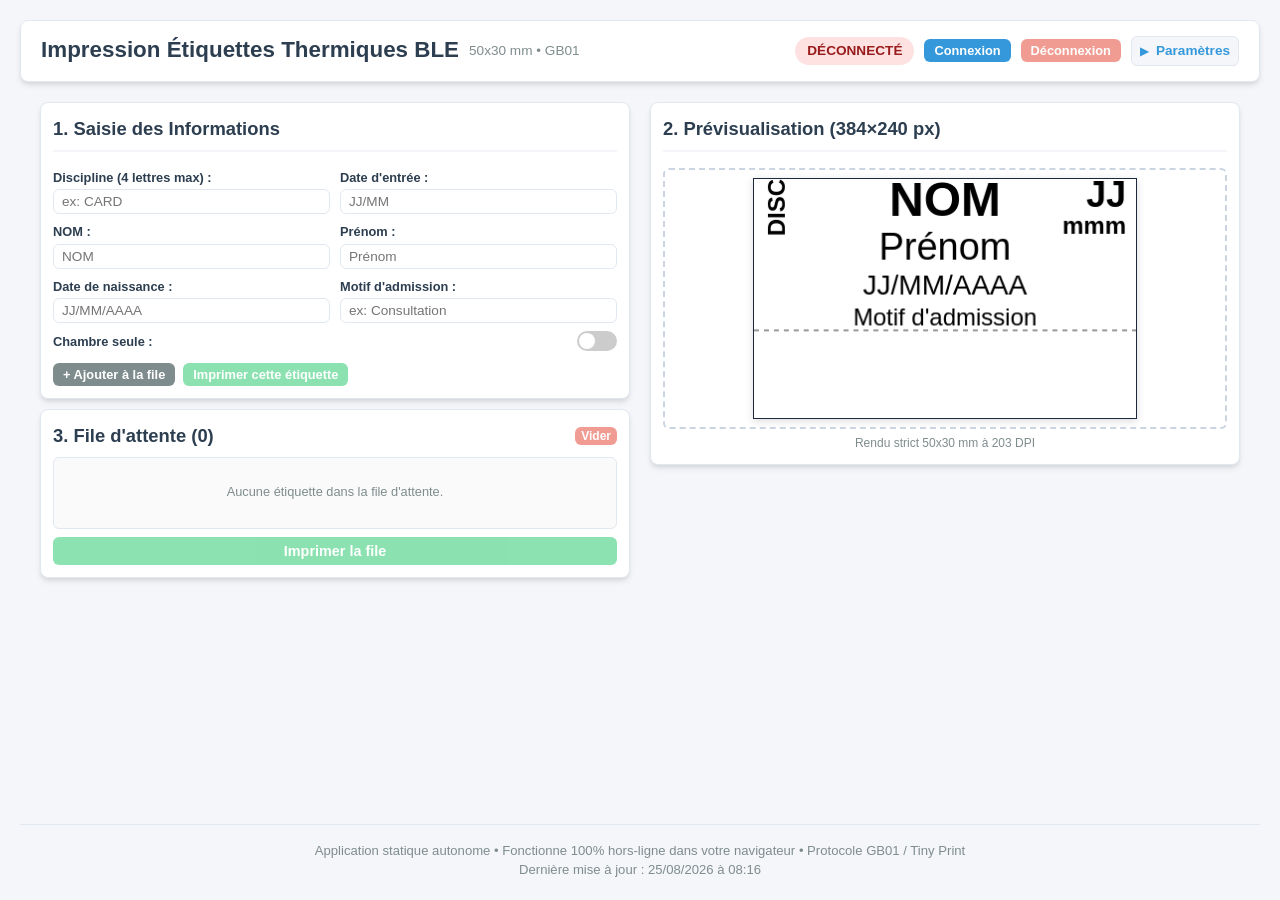
==== index.html @ a1e3caaa "refactor: reorganize layout to be compact and two-column - Move connection and parameter controls in" ====
<!DOCTYPE html>
<html lang="fr">
<head>
    <meta charset="UTF-8">
    <meta name="viewport" content="width=device-width, initial-scale=1.0">
    <title>Impression Étiquettes Thermiques BLE (50x30 mm)</title>
    <link rel="stylesheet" href="style.css">
    <link rel="manifest" href="manifest.json">
</head>
<body>
    <header class="app-header compact-header">
        <div class="header-titles" style="flex: 1; display: flex; align-items: center; gap: 10px;">
            <h1>Impression Étiquettes Thermiques BLE</h1>
            <p class="subtitle" style="margin: 0;">50x30 mm &bull; GB01</p>
        </div>
        <div class="header-bluetooth">
            <div class="status-container" style="margin-bottom: 0;">
                <span id="bluetoothStatus" class="status-badge status-disconnected">Déconnecté</span>
            </div>
            <div class="button-group header-btn-group" style="margin-top: 0;">
                <button id="btnConnect" class="btn btn-primary btn-small">Connexion</button>
                <button id="btnDisconnect" class="btn btn-danger btn-small" disabled>Déconnexion</button>
            </div>
            <details class="settings-details compact-settings" style="margin: 0; padding: 0; border: none; background: transparent;">
                <summary style="padding: 4px 8px; border: 1px solid var(--border-color); border-radius: 6px; font-size: 0.85rem; background: var(--bg-color);">Paramètres</summary>
                <div class="settings-grid" style="position: absolute; right: 0; top: 100%; margin-top: 5px; width: 300px; background: white; padding: 10px; border: 1px solid var(--border-color); border-radius: 6px; box-shadow: var(--shadow); z-index: 1000; grid-template-columns: 1fr 1fr;">
                    <div class="form-group">
                        <label for="printerProtocol">Protocole :</label>
                        <select class="form-control form-control-compact" id="printerProtocol">
                            <option value="escpos">ESC/POS (X6 / WalkPrint)</option>
                            <option value="gb01" selected>Tiny Print / GB01</option>
                        </select>
                    </div>
                    <div class="form-group">
                        <label for="printThreshold">Netteté :</label>
                        <select class="form-control form-control-compact" id="printThreshold">
                            <option value="160">Contraste Élevé</option>
                            <option value="128" selected>Standard (128)</option>
                            <option value="100">Foncé (100)</option>
                        </select>
                    </div>
                    <div class="form-group">
                        <label for="printDensity">Densité :</label>
                        <select class="form-control form-control-compact" id="printDensity">
                            <option value="light">Faible</option>
                            <option value="normal" selected>Normale</option>
                            <option value="dark">Intense</option>
                        </select>
                    </div>
                    <div class="form-group">
                        <label for="interLabelFeed">Inter-étiquettes :</label>
                        <input class="form-control form-control-compact" type="number" id="interLabelFeed" value="20" min="0" max="200">
                    </div>
                    <div class="form-group">
                        <label for="postPrintFeed">Avance finale :</label>
                        <input class="form-control form-control-compact" type="number" id="postPrintFeed" value="20" min="0" max="300">
                    </div>
                    <div class="form-group full-width" style="grid-column: 1 / -1;">
                        <button id="btnManualFeed" class="btn btn-secondary btn-small" disabled style="width:100%;">Avancer le papier</button>
                    </div>
                </div>
            </details>
        </div>
    </header>

    <main class="app-container">
        <!-- Colonne Gauche : Formulaire & File d'attente -->
        <div class="column left-col">
            <!-- Section Formulaire -->
            <section class="card compact-card">
                <h2 class="h2-compact">1. Saisie des Informations</h2>
                <form id="labelForm" onsubmit="return false;">
                    <div class="form-row form-row-compact">
                        <div class="form-group col compact-group">
                            <label for="inputDiscipline" class="label-compact">Discipline (4 lettres max) :</label>
                            <input class="form-control form-control-compact" type="text" id="inputDiscipline" placeholder="ex: CARD" maxlength="4">
                        </div>
                        <div class="form-group col compact-group">
                            <label for="inputDateEntree" class="label-compact">Date d'entrée :</label>
                            <input class="form-control form-control-compact" type="text" id="inputDateEntree" placeholder="JJ/MM" maxlength="5">
                        </div>
                    </div>

                    <div class="form-row form-row-compact">
                        <div class="form-group col compact-group">
                            <label for="inputNom" class="label-compact">NOM :</label>
                            <input class="form-control form-control-compact" type="text" id="inputNom" placeholder="NOM">
                        </div>
                        <div class="form-group col compact-group">
                            <label for="inputPrenom" class="label-compact">Prénom :</label>
                            <input class="form-control form-control-compact" type="text" id="inputPrenom" placeholder="Prénom">
                        </div>
                    </div>

                    <div class="form-row form-row-compact">
                        <div class="form-group col compact-group">
                            <label for="inputDateNaissance" class="label-compact">Date de naissance :</label>
                            <input class="form-control form-control-compact" type="text" id="inputDateNaissance" placeholder="JJ/MM/AAAA" maxlength="10">
                        </div>
                        <div class="form-group col compact-group">
                            <label for="inputMotif" class="label-compact">Motif d'admission :</label>
                            <input class="form-control form-control-compact" type="text" id="inputMotif" placeholder="ex: Consultation" maxlength="120">
                        </div>
                    </div>

                    <div class="form-group toggle-group toggle-group-compact">
                        <label for="inputChambreSeule" class="label-compact">Chambre seule :</label>
                        <label class="switch switch-compact">
                            <input type="checkbox" id="inputChambreSeule">
                            <span class="slider round slider-compact"></span>
                        </label>
                    </div>

                    <div class="button-group compact-btn-group">
                        <button type="button" id="btnAddQueue" class="btn btn-secondary btn-small">+ Ajouter à la file</button>
                        <button type="button" id="btnPrintDirect" class="btn btn-success btn-small" disabled>Imprimer cette étiquette</button>
                    </div>
                </form>
            </section>

            <!-- Section File d'attente -->
            <section class="card compact-card card-queue">
                <div class="queue-header compact-queue-header">
                    <h2 class="h2-queue-compact">3. File d'attente (<span id="queueCount">0</span>)</h2>
                    <button id="btnClearQueue" class="btn btn-small btn-danger btn-super-small" disabled>Vider</button>
                </div>
                <div id="queueList" class="queue-list compact-queue">
                    <p class="empty-queue-msg label-compact">Aucune étiquette dans la file d'attente.</p>
                </div>
                <div class="button-group compact-btn-group">
                    <button id="btnPrintBatch" class="btn btn-success btn-large btn-small-padding" disabled>Imprimer la file</button>
                </div>
            </section>
        </div>

        <!-- Colonne Droite : Prévisualisation Canvas -->
        <div class="column right-col">
            <!-- Section Canvas Preview -->
            <section class="card compact-card sticky-preview" style="padding: 12px;">
                <h2 class="h2-compact">2. Prévisualisation (384×240 px)</h2>
                <div class="canvas-wrapper compact-wrapper">
                    <canvas id="labelCanvas" width="384" height="240"></canvas>
                </div>
                <p class="canvas-info canvas-info-compact">Rendu strict 50x30 mm à 203 DPI</p>
            </section>
        </div>
    </main>

    <footer class="app-footer">
        <p>Application statique autonome &bull; Fonctionne 100% hors-ligne dans votre navigateur &bull; Protocole GB01 / Tiny Print</p>
        <p class="version-info" id="buildVersion">Dernière mise à jour : 25/08/2026 à 08:16</p>
    </footer>

    <!-- Modal Pop-up de Connexion Android UX -->
    <div id="connectionModal" class="modal-overlay hidden">
        <div class="modal-content">
            <button id="btnCloseModal" class="modal-close" aria-label="Fermer" title="Fermer">&times;</button>
            <h3 id="modalTitle">Recherche de l'imprimante...</h3>

            <div class="printer-illustration-container">
                <div class="radar-pulse" id="radarPulse"></div>
                <div class="printer-miniature-wrapper" id="printerMiniatureWrapper">
                    <!-- SVG de l'imprimante thermique miniature -->
                    <svg class="printer-svg" id="printerSvg" viewBox="0 0 120 120" xmlns="http://www.w3.org/2000/svg">
                        <!-- Corps de l'imprimante -->
                        <rect x="15" y="35" width="90" height="70" rx="16" ry="16" class="printer-body"/>
                        <!-- Fente papier -->
                        <rect x="25" y="45" width="70" height="6" rx="3" class="printer-slot"/>
                        <!-- Étiquette/Papier sortant -->
                        <rect x="35" y="20" width="50" height="28" rx="2" class="printer-paper"/>
                        <!-- Lignes de texte sur papier -->
                        <line x1="42" y1="26" x2="78" y2="26" class="paper-line"/>
                        <line x1="42" y1="32" x2="68" y2="32" class="paper-line"/>
                        <line x1="42" y1="38" x2="74" y2="38" class="paper-line"/>
                        <!-- Bouton d'alimentation -->
                        <circle cx="90" cy="85" r="7" class="printer-btn"/>
                        <!-- Voyant statut / LED -->
                        <circle cx="30" cy="85" r="5" class="printer-led" id="printerLed"/>
                    </svg>
                </div>
            </div>

            <p id="modalStatusText" class="modal-status-text">Recherche des appareils X6h-2CD2, X6, GB01...</p>
            <div id="modalDeviceName" class="modal-device-name">--</div>

            <div class="modal-actions">
                <button id="btnModalConnectBle" class="btn btn-primary">Connexion Bluetooth (BLE)</button>
            </div>
        </div>
    </div>

    <script src="app.js"></script>
</body>
</html>
---- style.css ----
/* Reset et variables globales */
:root {
    --bg-color: #f4f6f9;
    --card-bg: #ffffff;
    --text-color: #2c3e50;
    --text-muted: #7f8c8d;
    --primary-color: #3498db;
    --primary-hover: #2980b9;
    --secondary-color: #7f8c8d;
    --secondary-hover: #95a5a6;
    --success-color: #2ecc71;
    --success-hover: #27ae60;
    --danger-color: #e74c3c;
    --danger-hover: #c0392b;
    --border-color: #e2e8f0;
    --border-radius: 8px;
    --shadow: 0 4px 6px -1px rgba(0, 0, 0, 0.1), 0 2px 4px -1px rgba(0, 0, 0, 0.06);
}

* {
    box-sizing: border-box;
    margin: 0;
    padding: 0;
}

body {
    font-family: -apple-system, BlinkMacSystemFont, "Segoe UI", Roboto, Helvetica, Arial, sans-serif;
    background-color: var(--bg-color);
    color: var(--text-color);
    line-height: 1.5;
    padding: 20px;
    display: flex;
    flex-direction: column;
    min-height: 100vh;
}

/* Header */
.app-header {
    display: flex;
    justify-content: space-between;
    align-items: center;
    margin-bottom: 20px;
    background: var(--card-bg);
    padding: 12px 20px;
    border-radius: var(--border-radius);
    box-shadow: var(--shadow);
    border: 1px solid var(--border-color);
    flex-wrap: wrap;
    gap: 15px;
}

.header-titles {
    flex: 1;
    min-width: 250px;
}

.app-header h1 {
    font-size: 1.4rem;
    font-weight: 700;
    color: var(--text-color);
    margin-bottom: 2px;
}

.app-header .subtitle {
    font-size: 0.85rem;
    color: var(--text-muted);
}

.header-bluetooth {
    display: flex;
    align-items: center;
    gap: 15px;
    position: relative;
    flex-wrap: wrap;
}

.header-btn-group {
    margin-top: 0;
}

/* Compact Settings Popover */
.compact-settings {
    margin: 0;
    padding: 0;
    border: none;
    background: none;
    position: relative;
}

.compact-settings summary {
    font-size: 0.85rem;
    padding: 6px 10px;
    background: var(--bg-color);
    border-radius: 6px;
    border: 1px solid var(--border-color);
}

.compact-settings[open] .settings-grid {
    position: absolute;
    top: 100%;
    right: 0;
    margin-top: 8px;
    background: var(--card-bg);
    border: 1px solid var(--border-color);
    box-shadow: var(--shadow);
    padding: 15px;
    border-radius: var(--border-radius);
    z-index: 50;
    width: 320px;
    grid-template-columns: 1fr 1fr;
}

.full-width {
    grid-column: 1 / -1;
}

/* Compact Cards */
.compact-card {
    padding: 15px;
}

.compact-card h2 {
    font-size: 1rem;
    margin-bottom: 12px;
}

.form-group {
    margin-bottom: 10px;
}

.form-control {
    padding: 6px 10px;
}

/* Queue Compactness */
.compact-queue {
    max-height: 120px;
}

.btn-small-padding {
    padding: 8px;
    font-size: 0.9rem;
}

/* Make Preview sticky on desktop so it stays in view */
@media (min-width: 768px) {
    .sticky-preview {
        position: sticky;
        top: 20px;
    }
}

/* Main Layout */
.app-container {
    display: flex;
    flex-wrap: wrap;
    gap: 20px;
    max-width: 1200px;
    margin: 0 auto;
    width: 100%;
    flex: 1;
}

.column {
    flex: 1 1 480px;
    display: flex;
    flex-direction: column;
    gap: 20px;
}

/* Card */
.card {
    background: var(--card-bg);
    border-radius: var(--border-radius);
    padding: 20px;
    box-shadow: var(--shadow);
    border: 1px solid var(--border-color);
}

.card h2 {
    font-size: 1.15rem;
    font-weight: 600;
    margin-bottom: 16px;
    border-bottom: 2px solid var(--bg-color);
    padding-bottom: 8px;
    color: var(--text-color);
}

/* Bluetooth Status */
.status-container {
    display: flex;
    align-items: center;
    gap: 10px;
    margin-bottom: 16px;
}

.status-label {
    font-weight: 600;
}

.status-badge {
    padding: 4px 12px;
    border-radius: 20px;
    font-size: 0.85rem;
    font-weight: 600;
    text-transform: uppercase;
}

.status-disconnected {
    background-color: #fee2e2;
    color: #991b1b;
}

.status-connecting {
    background-color: #fef3c7;
    color: #92400e;
}

.status-connected {
    background-color: #dcfce7;
    color: #166534;
}

.status-printing {
    background-color: #dbeafe;
    color: #1e40af;
}

/* Form Elements */
.form-group {
    margin-bottom: 14px;
}

.form-row {
    display: flex;
    gap: 12px;
}

.form-group.col {
    flex: 1;
}

.toggle-group {
    display: flex;
    justify-content: space-between;
    align-items: center;
}

.switch {
  position: relative;
  display: inline-block;
  width: 50px;
  height: 24px;
}

.switch input {
  opacity: 0;
  width: 0;
  height: 0;
}

.slider {
  position: absolute;
  cursor: pointer;
  top: 0;
  left: 0;
  right: 0;
  bottom: 0;
  background-color: #ccc;
  transition: .4s;
}

.slider:before {
  position: absolute;
  content: "";
  height: 18px;
  width: 18px;
  left: 3px;
  bottom: 3px;
  background-color: white;
  transition: .4s;
}

input:checked + .slider {
  background-color: var(--primary-color);
}

input:focus + .slider {
  box-shadow: 0 0 1px var(--primary-color);
}

input:checked + .slider:before {
  transform: translateX(26px);
}

.slider.round {
  border-radius: 24px;
}

.slider.round:before {
  border-radius: 50%;
}

label {
    display: block;
    font-size: 0.88rem;
    font-weight: 600;
    margin-bottom: 4px;
    color: var(--text-color);
}

.form-control {
    width: 100%;
    padding: 8px 12px;
    border: 1px solid var(--border-color);
    border-radius: 6px;
    font-size: 0.95rem;
    transition: border-color 0.2s, box-shadow 0.2s;
    outline: none;
}

.form-control:focus {
    border-color: var(--primary-color);
    box-shadow: 0 0 0 3px rgba(52, 152, 219, 0.2);
}

.settings-grid {
    display: grid;
    grid-template-columns: repeat(auto-fit, minmax(140px, 1fr));
    gap: 12px;
    margin-top: 14px;
}

/* Buttons */
.button-group {
    display: flex;
    gap: 10px;
    flex-wrap: wrap;
    margin-top: 16px;
}

.btn {
    padding: 10px 16px;
    border: none;
    border-radius: 6px;
    font-size: 0.9rem;
    font-weight: 600;
    cursor: pointer;
    transition: background-color 0.2s, transform 0.1s;
    display: inline-flex;
    align-items: center;
    justify-content: center;
    text-align: center;
}

.btn:hover:not(:disabled) {
    transform: translateY(-1px);
}

.btn:active:not(:disabled) {
    transform: translateY(0);
}

.btn:disabled {
    opacity: 0.55;
    cursor: not-allowed;
}

.btn-primary { background-color: var(--primary-color); color: white; }
.btn-primary:hover:not(:disabled) { background-color: var(--primary-hover); }

.btn-secondary { background-color: var(--secondary-color); color: white; }
.btn-secondary:hover:not(:disabled) { background-color: var(--secondary-hover); }

.btn-success { background-color: var(--success-color); color: white; }
.btn-success:hover:not(:disabled) { background-color: var(--success-hover); }

.btn-danger { background-color: var(--danger-color); color: white; }
.btn-danger:hover:not(:disabled) { background-color: var(--danger-hover); }

.btn-small { padding: 4px 10px; font-size: 0.8rem; }
.btn-large { width: 100%; padding: 12px; font-size: 1rem; }

/* Canvas Section */
.canvas-wrapper {
    background-color: #ffffff;
    border: 2px dashed #cbd5e1;
    border-radius: 6px;
    padding: 16px;
    display: flex;
    justify-content: center;
    align-items: center;
    margin-bottom: 10px;
    overflow-x: auto;
}

#labelCanvas {
    width: 384px;
    max-width: 100%;
    height: auto;
    border: 1px solid #1e293b;
    box-shadow: 0 2px 8px rgba(0, 0, 0, 0.15);
    background-color: #ffffff;
}

.canvas-info {
    font-size: 0.8rem;
    color: var(--text-muted);
    text-align: center;
}

/* Queue Section */
.queue-header {
    display: flex;
    justify-content: space-between;
    align-items: center;
    margin-bottom: 12px;
}

.queue-header h2 {
    margin-bottom: 0;
    border-bottom: none;
    padding-bottom: 0;
}

.queue-list {
    max-height: 220px;
    overflow-y: auto;
    border: 1px solid var(--border-color);
    border-radius: 6px;
    padding: 8px;
    background-color: #fafafa;
    display: flex;
    flex-direction: column;
    gap: 8px;
}

/* Fix for popover setting z-index conflict with other elements */
.header-bluetooth {
    z-index: 100;
}

.empty-queue-msg {
    color: var(--text-muted);
    font-size: 0.88rem;
    text-align: center;
    padding: 20px 0;
}

.queue-item {
    display: flex;
    justify-content: space-between;
    align-items: center;
    background: #ffffff;
    padding: 8px 12px;
    border-radius: 4px;
    border: 1px solid var(--border-color);
    font-size: 0.88rem;
}

.queue-item-details {
    display: flex;
    flex-direction: column;
}

.queue-item-title {
    font-weight: 700;
}

.queue-item-sub {
    font-size: 0.8rem;
    color: var(--text-muted);
}

.queue-item-actions {
    display: flex;
    gap: 6px;
}

/* Footer */
.app-footer {
    text-align: center;
    margin-top: 30px;
    padding-top: 16px;
    border-top: 1px solid var(--border-color);
    font-size: 0.82rem;
    color: var(--text-muted);
}

/* MODAL POPUP ANDROID UX */
.modal-overlay {
    position: fixed;
    top: 0;
    left: 0;
    width: 100vw;
    height: 100vh;
    background: rgba(15, 23, 42, 0.7);
    backdrop-filter: blur(4px);
    display: flex;
    justify-content: center;
    align-items: center;
    z-index: 1000;
    opacity: 1;
    transition: opacity 0.3s ease;
}

.modal-overlay.hidden {
    display: none;
    opacity: 0;
    pointer-events: none;
}

.modal-content {
    background: #ffffff;
    border-radius: 16px;
    width: 90%;
    max-width: 440px;
    padding: 24px;
    box-shadow: 0 20px 25px -5px rgba(0, 0, 0, 0.2), 0 10px 10px -5px rgba(0, 0, 0, 0.08);
    position: relative;
    text-align: center;
    animation: modalSlideUp 0.3s cubic-bezier(0.16, 1, 0.3, 1);
}

@keyframes modalSlideUp {
    from { transform: translateY(30px) scale(0.95); opacity: 0; }
    to { transform: translateY(0) scale(1); opacity: 1; }
}

.modal-close {
    position: absolute;
    top: 14px;
    right: 18px;
    background: none;
    border: none;
    font-size: 1.6rem;
    color: var(--text-muted);
    cursor: pointer;
}

.modal-content h3 {
    font-size: 1.25rem;
    font-weight: 700;
    margin-bottom: 20px;
    color: var(--text-color);
}

/* MINIATURE & ANIMATION RADAR */
.printer-illustration-container {
    position: relative;
    width: 140px;
    height: 140px;
    margin: 0 auto 20px auto;
    display: flex;
    justify-content: center;
    align-items: center;
}

.radar-pulse {
    position: absolute;
    width: 120px;
    height: 120px;
    border-radius: 50%;
    border: 3px solid rgba(52, 152, 219, 0.4);
    animation: radarPulseAnim 1.8s infinite ease-out;
}

@keyframes radarPulseAnim {
    0% { transform: scale(0.8); opacity: 0.9; }
    100% { transform: scale(1.6); opacity: 0; }
}

.printer-miniature-wrapper {
    position: relative;
    z-index: 2;
    width: 110px;
    height: 110px;
    background: #f1f5f9;
    border-radius: 50%;
    display: flex;
    justify-content: center;
    align-items: center;
    transition: all 0.4s ease;
    box-shadow: inset 0 2px 4px rgba(0, 0, 0, 0.06);
}

.printer-svg {
    width: 75px;
    height: 75px;
    transition: all 0.4s ease;
}

/* ÉTATS VISUELS DE LA MINIATURE */
/* ÉTAPE 0: Idle (Choix, Gris léger) */
.printer-miniature-wrapper.state-idle {
    background: #f8fafc;
    filter: grayscale(80%) opacity(0.8);
}
.printer-miniature-wrapper.state-idle .printer-led {
    fill: #cbd5e1;
}

/* ÉTAPE 1: Recherche (Grisé / Monochrome) */
.printer-miniature-wrapper.state-searching {
    background: #f1f5f9;
    filter: grayscale(100%) opacity(0.7);
}
.printer-miniature-wrapper.state-searching .printer-led {
    fill: #94a3b8;
}

/* ÉTAPE 2: Trouvée (Couleurs Vives) */
.printer-miniature-wrapper.state-found {
    background: #e0f2fe;
    filter: grayscale(0%) opacity(1);
    transform: scale(1.08);
    box-shadow: 0 0 20px rgba(52, 152, 219, 0.4);
}
.printer-miniature-wrapper.state-found .printer-body { fill: #38bdf8; }
.printer-miniature-wrapper.state-found .printer-slot { fill: #0284c7; }
.printer-miniature-wrapper.state-found .printer-paper { fill: #ffffff; stroke: #cbd5e1; stroke-width: 1; }
.printer-miniature-wrapper.state-found .paper-line { stroke: #94a3b8; stroke-width: 2; stroke-linecap: round; }
.printer-miniature-wrapper.state-found .printer-btn { fill: #0284c7; }
.printer-miniature-wrapper.state-found .printer-led { fill: #f59e0b; } /* Jaune */

/* ÉTAPE 3: Connectée (Vert Éclatant + Halo) */
.printer-miniature-wrapper.state-connected {
    background: #dcfce7;
    filter: grayscale(0%) opacity(1);
    transform: scale(1.12);
    box-shadow: 0 0 25px rgba(34, 197, 94, 0.6);
}
.printer-miniature-wrapper.state-connected .printer-body { fill: #22c55e; }
.printer-miniature-wrapper.state-connected .printer-slot { fill: #15803d; }
.printer-miniature-wrapper.state-connected .printer-paper { fill: #ffffff; }
.printer-miniature-wrapper.state-connected .paper-line { stroke: #22c55e; stroke-width: 2; stroke-linecap: round; }
.printer-miniature-wrapper.state-connected .printer-btn { fill: #15803d; }
.printer-miniature-wrapper.state-connected .printer-led { fill: #22c55e; } /* Vert brillant */

.modal-status-text {
    font-size: 0.95rem;
    font-weight: 600;
    color: var(--text-color);
    margin-bottom: 6px;
}

.modal-device-name {
    font-size: 1.1rem;
    font-weight: 700;
    color: var(--primary-color);
    margin-bottom: 20px;
    background: #f8fafc;
    padding: 6px 12px;
    border-radius: 8px;
    display: inline-block;
}

.modal-actions {
    display: flex;
    flex-direction: column;
    gap: 10px;
    margin-bottom: 14px;
}

.modal-hint {
    font-size: 0.8rem;
    color: var(--text-muted);
    line-height: 1.35;
    text-align: left;
    background: #f8fafc;
    padding: 10px;
    border-radius: 8px;
    border: 1px dashed var(--border-color);
}

/* Responsive */
@media (max-width: 600px) {
    body { padding: 10px; }
    .form-row { flex-direction: column; gap: 0; }
    .canvas-wrapper { padding: 8px; }
}

/* Styling details and summary */
.settings-details {
    margin-top: 15px;
    margin-bottom: 15px;
    background-color: var(--bg-color);
    border: 1px solid var(--border-color);
    border-radius: var(--border-radius);
    padding: 10px;
}

.settings-details summary {
    font-weight: 600;
    cursor: pointer;
    color: var(--primary-color);
    list-style: none; /* Hide default arrow in some browsers */
    display: flex;
    align-items: center;
}

.settings-details summary::-webkit-details-marker {
    display: none;
}

.settings-details summary::before {
    content: "▶";
    font-size: 0.8em;
    margin-right: 8px;
    transition: transform 0.2s ease-in-out;
}

.settings-details[open] summary::before {
    transform: rotate(90deg);
}

.settings-details[open] .settings-grid {
    margin-top: 15px;
}


/* Compact Layout Modifications */
.app-container {
    display: flex;
    flex-direction: row;
    flex-wrap: nowrap;
    gap: 20px;
    align-items: flex-start;
}

.left-col {
    flex: 1 1 50%;
    max-width: 50%;
    display: flex;
    flex-direction: column;
    gap: 15px;
}

.right-col {
    flex: 1 1 50%;
    max-width: 50%;
}

.header-content {
    display: flex;
    flex-wrap: wrap;
    align-items: center;
    justify-content: space-between;
    gap: 10px;
}

.header-title {
    flex: 1 1 auto;
    margin: 0;
}

.header-bluetooth {
    display: flex;
    align-items: center;
    gap: 10px;
    margin: 0;
}

.header-settings-toggle {
    margin-left: 10px;
}

.compact-card {
    padding: 12px;
}

.card-queue {
    margin-top: -5px;
}

.label-compact {
    font-size: 0.8rem;
    margin-bottom: 2px;
}

.form-control-compact {
    padding: 4px 8px;
    font-size: 0.85rem;
}

.form-row-compact {
    display: flex;
    gap: 10px;
    margin-bottom: 8px;
}

.compact-group {
    flex: 1;
    margin-bottom: 0;
}

.h2-compact {
    font-size: 1rem;
    margin-bottom: 10px;
}

.h2-queue-compact {
    font-size: 1rem;
    margin-bottom: 0;
    padding-bottom: 0;
    border: none;
}

.compact-queue-header {
    margin-bottom: 8px;
}

.btn-super-small {
    padding: 2px 6px;
    font-size: 0.75rem;
}

.compact-queue {
    max-height: 100px;
    padding: 4px;
}

.compact-empty-msg {
    padding: 10px 0;
    font-size: 0.8rem;
}

.compact-btn-group {
    margin-top: 8px;
    gap: 8px;
}

.btn-small-padding {
    padding: 6px;
    font-size: 0.9rem;
}

.compact-wrapper {
    padding: 8px;
    margin-bottom: 5px;
}

.canvas-info-compact {
    font-size: 0.75rem;
}

.toggle-group-compact {
    margin-bottom: 8px;
    display: flex;
    align-items: center;
    justify-content: space-between;
}

.switch-compact {
    width: 40px;
    height: 20px;
}

.slider-compact {
    border-radius: 20px;
}
.slider-compact:before {
    height: 16px;
    width: 16px;
    left: 2px;
    bottom: 2px;
}
input:checked + .slider-compact:before {
    transform: translateX(20px);
}
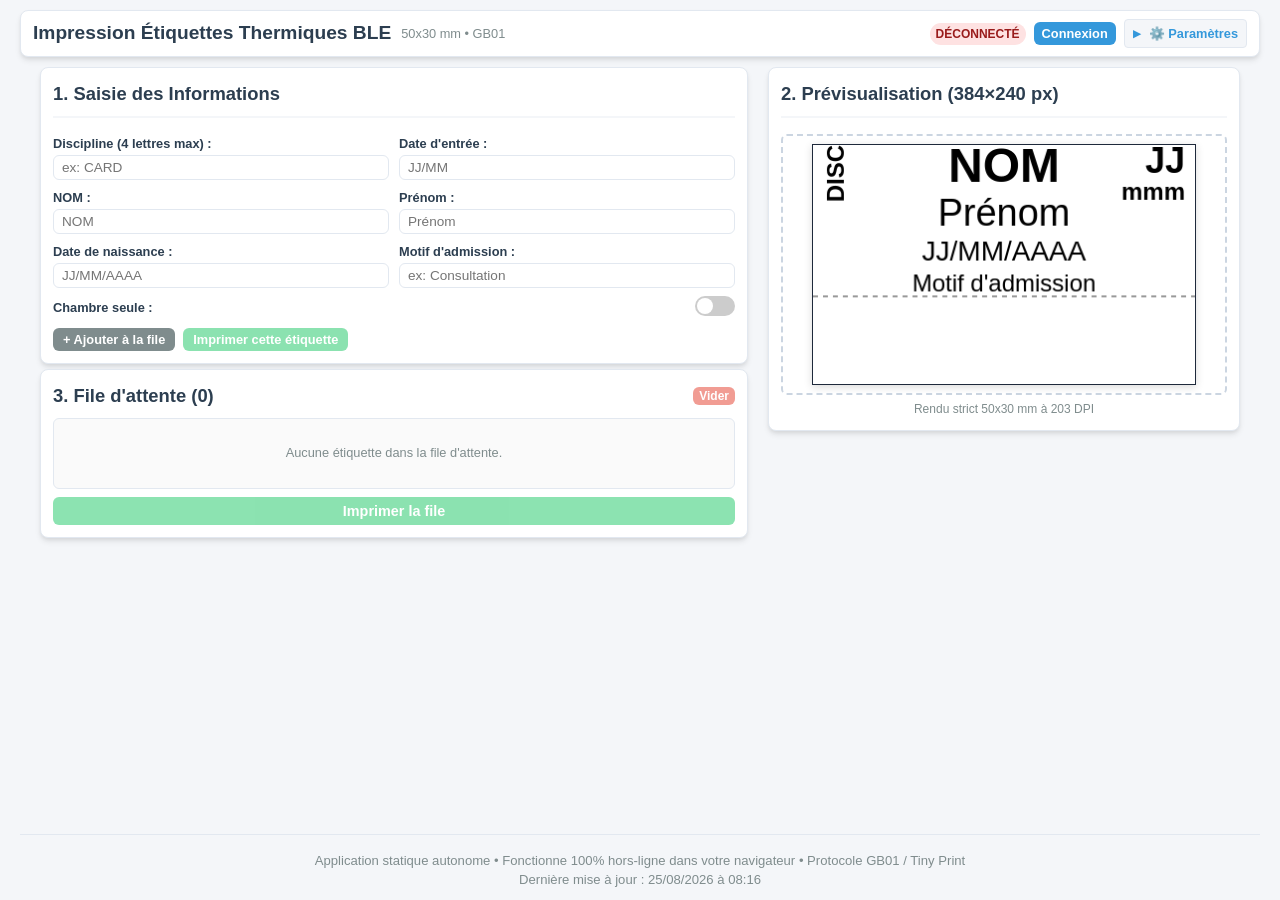
==== commit b6a0e368: "feat: refactor UI to compact layout without scrolling - Integrated Bluetooth connection status, butt" ====
--- a/index.html
+++ b/index.html
@@ -9,21 +9,18 @@
 </head>
 <body>
     <header class="app-header compact-header">
-        <div class="header-titles" style="flex: 1; display: flex; align-items: center; gap: 10px;">
-            <h1>Impression Étiquettes Thermiques BLE</h1>
-            <p class="subtitle" style="margin: 0;">50x30 mm &bull; GB01</p>
-        </div>
-        <div class="header-bluetooth">
-            <div class="status-container" style="margin-bottom: 0;">
-                <span id="bluetoothStatus" class="status-badge status-disconnected">Déconnecté</span>
+        <div class="header-content" style="display: flex; align-items: center; justify-content: space-between; width: 100%;">
+            <div class="header-titles" style="display: flex; align-items: center; gap: 10px;">
+                <h1 style="font-size: 1.2rem; margin: 0;">Impression Étiquettes Thermiques BLE</h1>
+                <p class="subtitle" style="margin: 0; font-size: 0.8rem;">50x30 mm &bull; GB01</p>
             </div>
-            <div class="button-group header-btn-group" style="margin-top: 0;">
-                <button id="btnConnect" class="btn btn-primary btn-small">Connexion</button>
-                <button id="btnDisconnect" class="btn btn-danger btn-small" disabled>Déconnexion</button>
-            </div>
-            <details class="settings-details compact-settings" style="margin: 0; padding: 0; border: none; background: transparent;">
-                <summary style="padding: 4px 8px; border: 1px solid var(--border-color); border-radius: 6px; font-size: 0.85rem; background: var(--bg-color);">Paramètres</summary>
-                <div class="settings-grid" style="position: absolute; right: 0; top: 100%; margin-top: 5px; width: 300px; background: white; padding: 10px; border: 1px solid var(--border-color); border-radius: 6px; box-shadow: var(--shadow); z-index: 1000; grid-template-columns: 1fr 1fr;">
+            <div class="header-bluetooth" style="position: relative; display: flex; align-items: center; gap: 8px;">
+                <span id="bluetoothStatus" class="status-badge status-disconnected" style="padding: 2px 6px; font-size: 0.75rem;">Déconnecté</span>
+                <button id="btnConnect" class="btn btn-primary btn-small" style="padding: 4px 8px; font-size: 0.8rem;">Connexion</button>
+                <button id="btnDisconnect" class="btn btn-danger btn-small" disabled style="padding: 4px 8px; font-size: 0.8rem; display: none;">Déconnexion</button>
+                <details class="settings-details compact-settings" style="margin: 0; padding: 0; border: none; background: transparent;">
+                    <summary style="padding: 4px 8px; border: 1px solid var(--border-color); border-radius: 4px; font-size: 0.8rem; background: var(--bg-color);">⚙️ Paramètres</summary>
+                    <div class="settings-grid" style="position: absolute; right: 0; top: 100%; margin-top: 8px; width: 320px; background: white; padding: 12px; border: 1px solid var(--border-color); border-radius: 8px; box-shadow: 0 4px 12px rgba(0,0,0,0.15); z-index: 1000; grid-template-columns: 1fr 1fr; gap: 8px;">
                     <div class="form-group">
                         <label for="printerProtocol">Protocole :</label>
                         <select class="form-control form-control-compact" id="printerProtocol">
--- a/style.css
+++ b/style.css
@@ -28,7 +28,7 @@
     background-color: var(--bg-color);
     color: var(--text-color);
     line-height: 1.5;
-    padding: 20px;
+    padding: 10px 20px;
     display: flex;
     flex-direction: column;
     min-height: 100vh;
@@ -39,9 +39,9 @@
     display: flex;
     justify-content: space-between;
     align-items: center;
-    margin-bottom: 20px;
+    margin-bottom: 10px;
     background: var(--card-bg);
-    padding: 12px 20px;
+    padding: 8px 12px;
     border-radius: var(--border-radius);
     box-shadow: var(--shadow);
     border: 1px solid var(--border-color);
@@ -172,7 +172,7 @@
 .card {
     background: var(--card-bg);
     border-radius: var(--border-radius);
-    padding: 20px;
+    padding: 15px;
     box-shadow: var(--shadow);
     border: 1px solid var(--border-color);
 }
@@ -228,12 +228,13 @@
 
 /* Form Elements */
 .form-group {
-    margin-bottom: 14px;
+    margin-bottom: 8px;
 }
 
 .form-row {
     display: flex;
     gap: 12px;
+    margin-bottom: 8px;
 }
 
 .form-group.col {
@@ -314,7 +315,7 @@
     padding: 8px 12px;
     border: 1px solid var(--border-color);
     border-radius: 6px;
-    font-size: 0.95rem;
+    font-size: 0.9rem;
     transition: border-color 0.2s, box-shadow 0.2s;
     outline: none;
 }
@@ -674,10 +675,24 @@
 }
 
 /* Responsive */
+@media (max-width: 768px) {
+    .app-container {
+        flex-direction: column;
+        flex-wrap: wrap;
+    }
+
+    .left-col, .right-col {
+        flex: 1 1 100%;
+        max-width: 100%;
+    }
+}
+
 @media (max-width: 600px) {
     body { padding: 10px; }
-    .form-row { flex-direction: column; gap: 0; }
+    .form-row, .form-row-compact { flex-direction: column; gap: 0; }
     .canvas-wrapper { padding: 8px; }
+    .header-content { flex-direction: column; align-items: stretch; }
+    .header-bluetooth { justify-content: space-between; margin-top: 10px; }
 }
 
 /* Styling details and summary */
@@ -729,16 +744,16 @@
 }
 
 .left-col {
-    flex: 1 1 50%;
-    max-width: 50%;
+    flex: 1 1 60%;
+    max-width: 60%;
     display: flex;
     flex-direction: column;
-    gap: 15px;
+    gap: 10px;
 }
 
 .right-col {
-    flex: 1 1 50%;
-    max-width: 50%;
+    flex: 1 1 40%;
+    max-width: 40%;
 }
 
 .header-content {
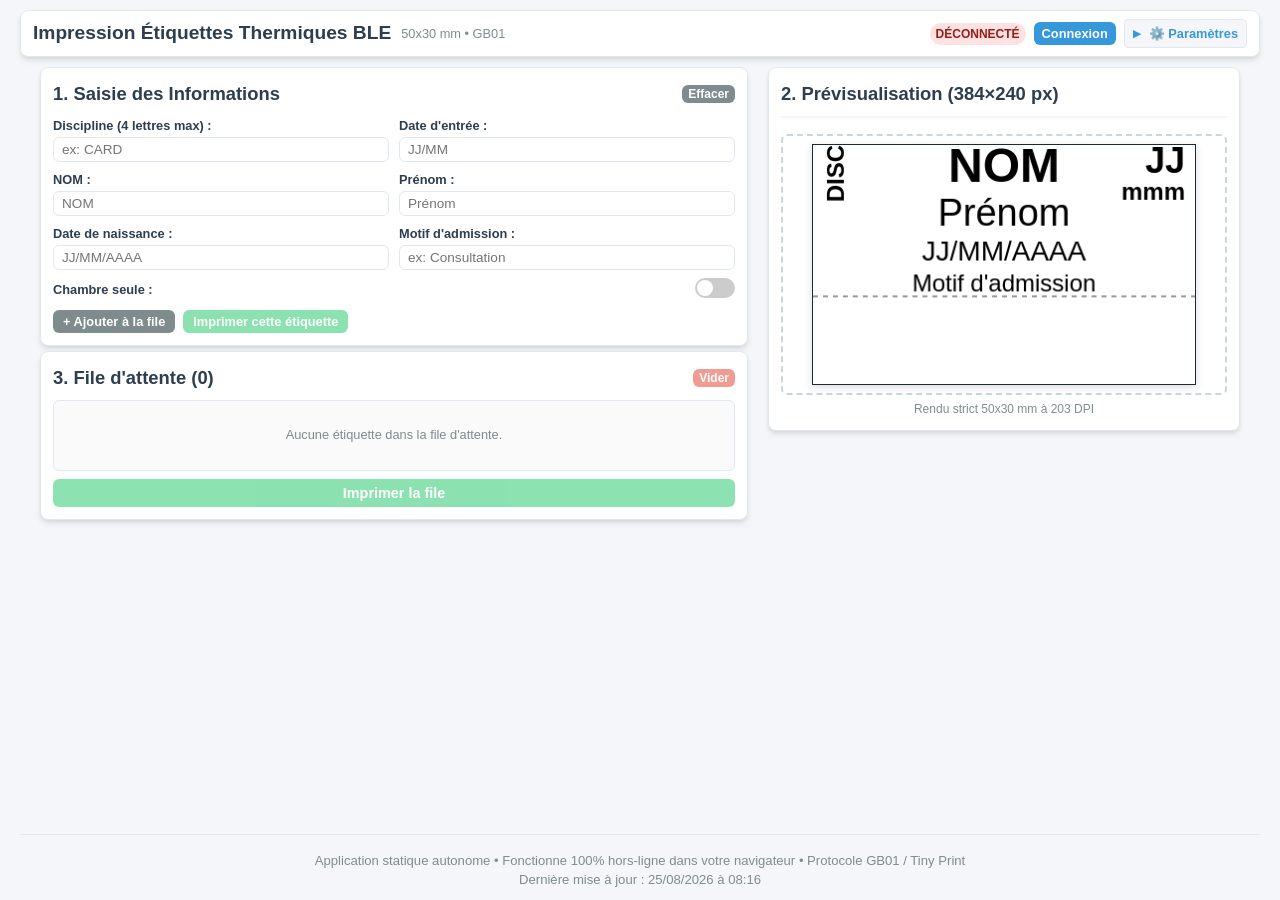
==== commit a6c38b29: "feat: add reset button to clear all input fields Added a button in the form section header to clear " ====
--- a/index.html
+++ b/index.html
@@ -65,7 +65,10 @@
         <div class="column left-col">
             <!-- Section Formulaire -->
             <section class="card compact-card">
-                <h2 class="h2-compact">1. Saisie des Informations</h2>
+                <div class="queue-header compact-queue-header">
+                    <h2 class="h2-compact" style="margin-bottom: 0;">1. Saisie des Informations</h2>
+                    <button type="button" id="btnResetForm" class="btn btn-small btn-secondary btn-super-small">Effacer</button>
+                </div>
                 <form id="labelForm" onsubmit="return false;">
                     <div class="form-row form-row-compact">
                         <div class="form-group col compact-group">
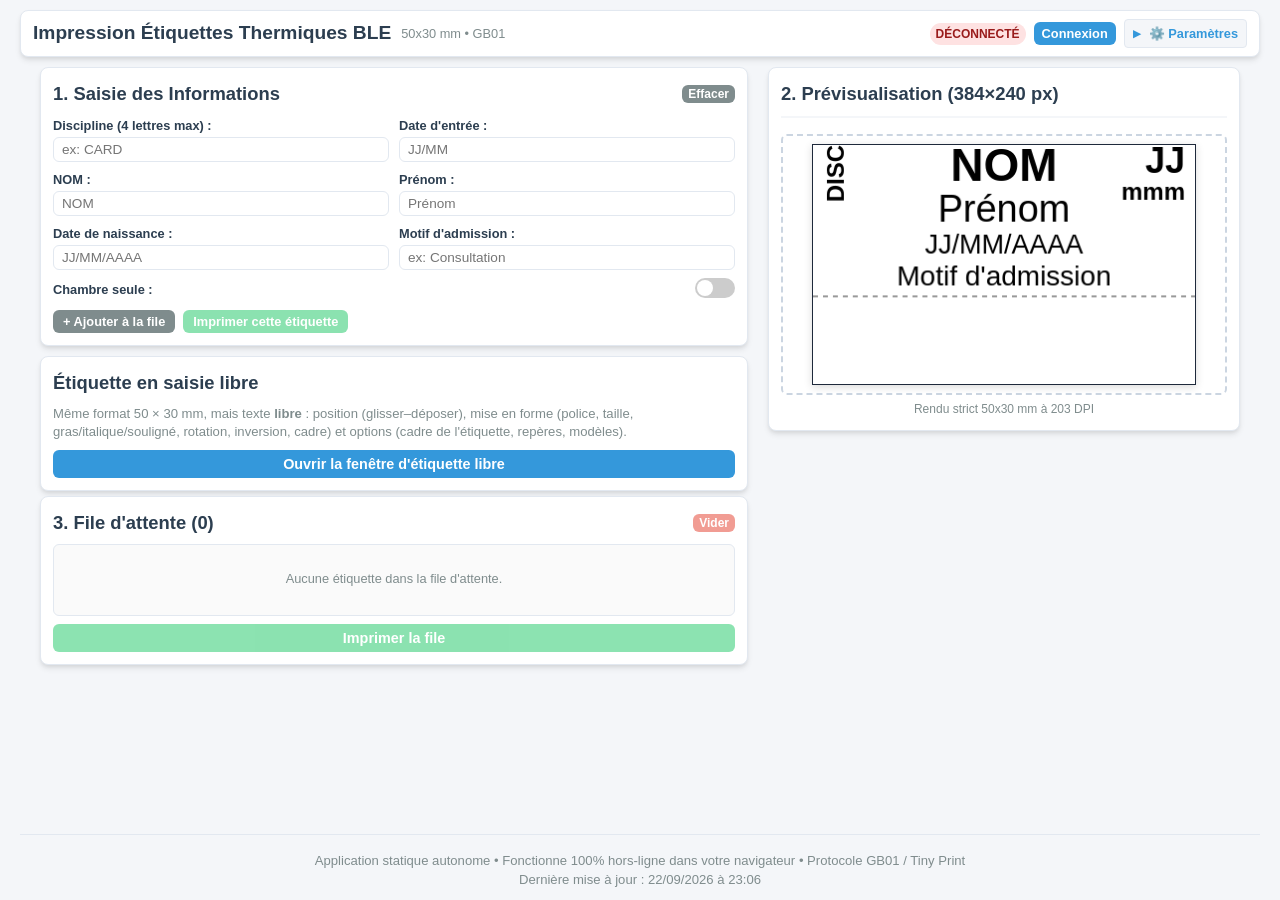
==== commit db0d0458: "Étiquette en saisie libre : nouvelle fenêtre d'édition libre (50x30 mm) Ajoute une fenêtre dédiée pe" ====
--- a/index.html
+++ b/index.html
@@ -118,6 +118,21 @@
                 </form>
             </section>
 
+            <!-- Section Étiquette libre -->
+            <section class="card compact-card">
+                <div class="queue-header compact-queue-header">
+                    <h2 class="h2-compact" style="margin-bottom: 0;">Étiquette en saisie libre</h2>
+                </div>
+                <p class="free-hint compact-hint">
+                    Même format 50 &times; 30 mm, mais texte <strong>libre</strong> : position (glisser&ndash;déposer),
+                    mise en forme (police, taille, gras/italique/souligné, rotation, inversion, cadre)
+                    et options (cadre de l'étiquette, repères, modèles).
+                </p>
+                <button type="button" id="btnOpenFree" class="btn btn-primary btn-large btn-small-padding">
+                    Ouvrir la fenêtre d'étiquette libre
+                </button>
+            </section>
+
             <!-- Section File d'attente -->
             <section class="card compact-card card-queue">
                 <div class="queue-header compact-queue-header">
@@ -148,7 +163,7 @@
 
     <footer class="app-footer">
         <p>Application statique autonome &bull; Fonctionne 100% hors-ligne dans votre navigateur &bull; Protocole GB01 / Tiny Print</p>
-        <p class="version-info" id="buildVersion">Dernière mise à jour : 25/08/2026 à 08:16</p>
+        <p class="version-info" id="buildVersion">Dernière mise à jour : 22/09/2026 à 23:06</p>
     </footer>
 
     <!-- Modal Pop-up de Connexion Android UX -->
@@ -189,6 +204,210 @@
         </div>
     </div>
 
+    <!-- Fenêtre : Étiquette en saisie libre, placement et mise en forme libres -->
+    <div id="freeModal" class="modal-overlay hidden" role="dialog" aria-modal="false" aria-labelledby="freeModalTitle">
+        <div class="modal-content free-modal">
+            <button id="btnCloseFreeModal" class="modal-close" aria-label="Fermer la fenêtre d'étiquette libre" title="Fermer">&times;</button>
+            <h3 id="freeModalTitle">Étiquette en saisie libre &mdash; format 50 &times; 30 mm</h3>
+            <p class="free-hint">
+                Ajoutez du texte, <strong>déplacez-le directement à la souris</strong> (ou au doigt) sur l'aperçu, puis
+                mettez-le en forme librement. Seule la zone au-dessus de la ligne pointillée (19 mm) est imprimée&nbsp;:
+                la bande hachurée correspond à l'avance papier de l'imprimante.
+            </p>
+
+            <!-- Barre d'outils -->
+            <div class="free-toolbar">
+                <button type="button" id="btnFreeAddText" class="btn btn-primary btn-small">+ Texte</button>
+                <button type="button" id="btnFreeAddLine" class="btn btn-secondary btn-small">+ Trait</button>
+                <button type="button" id="btnFreeDuplicate" class="btn btn-secondary btn-small">Dupliquer</button>
+                <button type="button" id="btnFreeFromForm" class="btn btn-secondary btn-small" title="Pré-remplir l'étiquette libre avec les informations saisies dans le formulaire">Importer le formulaire</button>
+                <button type="button" id="btnFreeReset" class="btn btn-danger btn-small">Tout effacer</button>
+                <span class="free-template-group">
+                    <select id="freeTemplateSelect" class="form-control form-control-compact" aria-label="Modèles d'étiquette">
+                        <option value="">Modèles&hellip;</option>
+                    </select>
+                    <button type="button" id="btnFreeSaveTemplate" class="btn btn-secondary btn-small">Enregistrer</button>
+                    <button type="button" id="btnFreeDeleteTemplate" class="btn btn-danger btn-small" aria-label="Supprimer le modèle sélectionné" title="Supprimer le modèle">&times;</button>
+                </span>
+            </div>
+
+            <div class="free-body">
+                <!-- Colonne 1 : calques -->
+                <div class="free-col free-col-layers">
+                    <h4>Calques <span id="freeLayerCount" class="free-count">0</span></h4>
+                    <ul id="freeLayers" class="free-layers-list"></ul>
+                    <p class="free-tip">Cliquez sur un calque pour le sélectionner. Flèches du clavier&nbsp;: déplacer (Maj&nbsp;=&nbsp;10&nbsp;px), Suppr&nbsp;: effacer.</p>
+                </div>
+
+                <!-- Colonne 2 : mise en forme -->
+                <div class="free-col free-col-format">
+                    <h4>Mise en forme</h4>
+                    <div id="freeEditorEmpty" class="free-empty">Sélectionnez un élément (calque ou clic sur l'aperçu) pour le mettre en forme.</div>
+                    <div id="freeEditor" class="hidden">
+                        <div class="form-group">
+                            <label for="freeText" class="label-compact">Texte (Entrée = nouvelle ligne) :</label>
+                            <textarea id="freeText" class="form-control form-control-compact free-textarea" rows="2" placeholder="Texte libre"></textarea>
+                        </div>
+
+                        <div class="free-grid2">
+                            <div class="form-group">
+                                <label for="freeFont" class="label-compact">Police :</label>
+                                <select id="freeFont" class="form-control form-control-compact"></select>
+                            </div>
+                            <div class="form-group">
+                                <label for="freeSizeNum" class="label-compact">Taille (px) :</label>
+                                <input id="freeSizeNum" class="form-control form-control-compact" type="number" min="6" max="96" step="1" value="24">
+                            </div>
+                        </div>
+
+                        <div class="form-group">
+                            <input id="freeSize" class="free-range" type="range" min="6" max="96" step="1" value="24" aria-label="Taille du texte">
+                        </div>
+
+                        <div class="free-btn-row">
+                            <button type="button" class="btn btn-secondary btn-small free-toggle" id="freeBold" title="Gras"><strong>G</strong></button>
+                            <button type="button" class="btn btn-secondary btn-small free-toggle" id="freeItalic" title="Italique"><em>I</em></button>
+                            <button type="button" class="btn btn-secondary btn-small free-toggle" id="freeUnderline" title="Souligné"><u>S</u></button>
+                            <span class="free-sep"></span>
+                            <button type="button" class="btn btn-secondary btn-small free-toggle" data-align="left" title="Aligner à gauche">&#8676;</button>
+                            <button type="button" class="btn btn-secondary btn-small free-toggle" data-align="center" title="Centrer">&#8596;</button>
+                            <button type="button" class="btn btn-secondary btn-small free-toggle" data-align="right" title="Aligner à droite">&#8677;</button>
+                            <span class="free-sep"></span>
+                            <button type="button" class="btn btn-secondary btn-small free-toggle" data-rotate="0" title="Rotation 0°">0°</button>
+                            <button type="button" class="btn btn-secondary btn-small free-toggle" data-rotate="90" title="Rotation 90°">90°</button>
+                            <button type="button" class="btn btn-secondary btn-small free-toggle" data-rotate="180" title="Rotation 180°">180°</button>
+                            <button type="button" class="btn btn-secondary btn-small free-toggle" data-rotate="270" title="Rotation 270° (vertical)">270°</button>
+                            <span class="free-sep"></span>
+                            <button type="button" class="btn btn-secondary btn-small free-toggle" id="freeInvert" title="Texte blanc sur fond noir">Inverser</button>
+                        </div>
+
+                        <div class="free-grid2">
+                            <div class="form-group">
+                                <label for="freeLineHeight" class="label-compact">Interligne :</label>
+                                <select id="freeLineHeight" class="form-control form-control-compact">
+                                    <option value="0.95">Serré (0,95)</option>
+                                    <option value="1.1" selected>Normal (1,1)</option>
+                                    <option value="1.3">Aéré (1,3)</option>
+                                    <option value="1.5">Très aéré (1,5)</option>
+                                </select>
+                            </div>
+                            <div class="form-group">
+                                <label for="freeSpacing" class="label-compact">Espacement lettres (px) :</label>
+                                <input id="freeSpacing" class="form-control form-control-compact" type="number" min="-5" max="20" step="0.5" value="0">
+                            </div>
+                            <div class="form-group">
+                                <label for="freeMaxWidth" class="label-compact">Largeur max. (px, 0 = libre) :</label>
+                                <input id="freeMaxWidth" class="form-control form-control-compact" type="number" min="0" max="384" step="4" value="0">
+                            </div>
+                            <div class="form-group">
+                                <label for="freeBox" class="label-compact">Encadrement de l'élément :</label>
+                                <select id="freeBox" class="form-control form-control-compact">
+                                    <option value="none">Aucun</option>
+                                    <option value="rect">Cadre</option>
+                                    <option value="below">Trait sous le texte</option>
+                                    <option value="top">Trait au-dessus du texte</option>
+                                </select>
+                            </div>
+                        </div>
+
+                        <div class="free-grid2">
+                            <div class="form-group">
+                                <label for="freePosX" class="label-compact">Position X (px) :</label>
+                                <input id="freePosX" class="form-control form-control-compact" type="number" min="-20" max="404" step="1" value="192">
+                            </div>
+                            <div class="form-group">
+                                <label for="freePosY" class="label-compact">Position Y (px) :</label>
+                                <input id="freePosY" class="form-control form-control-compact" type="number" min="-20" max="260" step="1" value="20">
+                            </div>
+                        </div>
+
+                        <div class="free-btn-row">
+                            <button type="button" class="btn btn-secondary btn-super-small free-toggle" data-nudge="-1,0" aria-label="Déplacer à gauche">&larr;</button>
+                            <button type="button" class="btn btn-secondary btn-super-small free-toggle" data-nudge="1,0" aria-label="Déplacer à droite">&rarr;</button>
+                            <button type="button" class="btn btn-secondary btn-super-small free-toggle" data-nudge="0,-1" aria-label="Déplacer vers le haut">&uarr;</button>
+                            <button type="button" class="btn btn-secondary btn-super-small free-toggle" data-nudge="0,1" aria-label="Déplacer vers le bas">&darr;</button>
+                            <span class="free-sep"></span>
+                            <button type="button" class="btn btn-secondary btn-super-small free-toggle" data-pospreset="center" title="Centrer horizontalement">Centrer</button>
+                            <button type="button" class="btn btn-secondary btn-super-small free-toggle" data-pospreset="top" title="Coller en haut de la zone">Haut</button>
+                            <button type="button" class="btn btn-secondary btn-super-small free-toggle" data-pospreset="bottom" title="Coller en bas de la zone">Bas</button>
+                            <button type="button" class="btn btn-secondary btn-super-small free-toggle" data-pospreset="left" title="Coller à gauche">Gauche</button>
+                            <button type="button" class="btn btn-secondary btn-super-small free-toggle" data-pospreset="right" title="Coller à droite">Droite</button>
+                        </div>
+
+                        <div class="form-group free-inline" id="freeLineOptions">
+                            <label for="freeLineWidth" class="label-compact">Trait : longueur</label>
+                            <input id="freeLineWidth" class="form-control form-control-compact" type="number" min="4" max="384" step="2" value="200">
+                            <label for="freeLineThickness" class="label-compact">épaisseur</label>
+                            <input id="freeLineThickness" class="form-control form-control-compact" type="number" min="1" max="40" step="1" value="3">
+                        </div>
+                    </div>
+                </div>
+
+                <!-- Colonne 3 : aperçu + options -->
+                <div class="free-col free-col-preview">
+                    <h4>Aperçu (384 &times; 240 px &mdash; glisser pour placer)</h4>
+                    <div class="canvas-wrapper compact-wrapper free-canvas-wrapper">
+                        <canvas id="freeCanvas" width="384" height="240" tabindex="0" aria-label="Aperçu de l'étiquette libre, déplaçable"></canvas>
+                    </div>
+                    <p id="freeWarning" class="free-warning hidden"></p>
+
+                    <fieldset class="free-options">
+                        <legend>Options d'étiquette</legend>
+                        <div class="free-grid2">
+                            <div class="form-group">
+                                <label for="freeBorder" class="label-compact">Cadre de l'étiquette :</label>
+                                <select id="freeBorder" class="form-control form-control-compact">
+                                    <option value="none" selected>Aucun</option>
+                                    <option value="thin">Fin</option>
+                                    <option value="thick">Épais</option>
+                                    <option value="double">Double trait</option>
+                                    <option value="rounded">Arrondi</option>
+                                </select>
+                            </div>
+                            <div class="form-group">
+                                <label for="freeBorderWidth" class="label-compact">Épaisseur du cadre (px) :</label>
+                                <input id="freeBorderWidth" class="form-control form-control-compact" type="number" min="1" max="12" step="1" value="3">
+                            </div>
+                            <div class="form-group">
+                                <label for="freeMargin" class="label-compact">Marge du cadre (px) :</label>
+                                <input id="freeMargin" class="form-control form-control-compact" type="number" min="0" max="40" step="1" value="6">
+                            </div>
+                            <div class="form-group">
+                                <label for="freeGrid" class="label-compact">Magnétisme (grille) :</label>
+                                <select id="freeGrid" class="form-control form-control-compact">
+                                    <option value="0">Aucun</option>
+                                    <option value="1">1 px</option>
+                                    <option value="2">2 px</option>
+                                    <option value="4" selected>4 px</option>
+                                    <option value="8">8 px</option>
+                                </select>
+                            </div>
+                            <div class="form-group">
+                                <label for="freeOffset" class="label-compact">Zone imprimable :</label>
+                                <select id="freeOffset" class="form-control form-control-compact">
+                                    <option value="88" selected>19 mm (recommandé, GB01/X6)</option>
+                                    <option value="0">30 mm (pleine hauteur)</option>
+                                </select>
+                            </div>
+                            <div class="form-group free-inline free-inline-center">
+                                <label class="switch switch-compact" title="Afficher la grille et la limite imprimable">
+                                    <input type="checkbox" id="freeGuides" checked>
+                                    <span class="slider round slider-compact"></span>
+                                </label>
+                                <label for="freeGuides" class="label-compact">Repères</label>
+                            </div>
+                        </div>
+                    </fieldset>
+
+                    <div class="button-group compact-btn-group">
+                        <button type="button" id="btnFreeAddQueue" class="btn btn-secondary btn-small">+ Ajouter à la file</button>
+                        <button type="button" id="btnFreePrint" class="btn btn-success btn-small" disabled>Imprimer cette étiquette</button>
+                    </div>
+                </div>
+            </div>
+        </div>
+    </div>
+
     <script src="app.js"></script>
 </body>
 </html>
--- a/style.css
+++ b/style.css
@@ -883,3 +883,299 @@
 input:checked + .slider-compact:before {
     transform: translateX(20px);
 }
+
+/* =========================================================
+   FENÊTRE « ÉTIQUETTE EN SAISIE LIBRE »
+   ========================================================= */
+
+.free-hint {
+    font-size: 0.82rem;
+    color: var(--text-muted);
+    line-height: 1.4;
+    text-align: left;
+    margin-bottom: 10px;
+}
+
+.compact-hint {
+    margin-bottom: 8px;
+}
+
+.free-modal {
+    max-width: 1120px;
+    width: 96%;
+    max-height: 94vh;
+    overflow-y: auto;
+    text-align: left;
+    padding: 20px;
+}
+
+.free-modal h3 {
+    margin-bottom: 8px;
+    padding-right: 30px;
+}
+
+.free-toolbar {
+    display: flex;
+    flex-wrap: wrap;
+    align-items: center;
+    gap: 6px;
+    padding-bottom: 10px;
+    margin-bottom: 12px;
+    border-bottom: 1px solid var(--border-color);
+}
+
+.free-template-group {
+    display: flex;
+    align-items: center;
+    gap: 6px;
+    margin-left: auto;
+}
+
+.free-template-group select {
+    max-width: 190px;
+}
+
+.free-body {
+    display: grid;
+    grid-template-columns: minmax(180px, 220px) minmax(260px, 320px) minmax(320px, 1fr);
+    gap: 16px;
+    align-items: start;
+}
+
+.free-col h4 {
+    font-size: 0.88rem;
+    text-transform: uppercase;
+    letter-spacing: 0.03em;
+    color: var(--text-muted);
+    margin-bottom: 8px;
+    display: flex;
+    align-items: center;
+    gap: 6px;
+}
+
+.free-count {
+    background: var(--primary-color);
+    color: #fff;
+    border-radius: 10px;
+    font-size: 0.7rem;
+    padding: 1px 7px;
+}
+
+.free-tip {
+    font-size: 0.72rem;
+    color: var(--text-muted);
+    line-height: 1.35;
+    margin-top: 8px;
+}
+
+.free-layers-list {
+    list-style: none;
+    border: 1px solid var(--border-color);
+    border-radius: 6px;
+    background: #fafafa;
+    max-height: 340px;
+    overflow-y: auto;
+    padding: 4px;
+    display: flex;
+    flex-direction: column;
+    gap: 4px;
+}
+
+.layer-item {
+    display: flex;
+    align-items: center;
+    gap: 4px;
+    padding: 4px 6px;
+    border: 1px solid transparent;
+    border-radius: 5px;
+    background: #fff;
+    font-size: 0.78rem;
+    cursor: pointer;
+}
+
+.layer-item:hover {
+    border-color: #cbd5e1;
+}
+
+.layer-item.selected {
+    border-color: var(--primary-color);
+    box-shadow: 0 0 0 2px rgba(52, 152, 219, 0.2);
+}
+
+.layer-label {
+    flex: 1;
+    overflow: hidden;
+    text-overflow: ellipsis;
+    white-space: nowrap;
+}
+
+.layer-hidden {
+    opacity: 0.45;
+    text-decoration: line-through;
+}
+
+.layer-icon-btn {
+    border: none;
+    background: none;
+    cursor: pointer;
+    font-size: 0.78rem;
+    line-height: 1;
+    padding: 2px 3px;
+    border-radius: 4px;
+    color: var(--text-color);
+}
+
+.layer-icon-btn:hover {
+    background: var(--bg-color);
+}
+
+.layer-icon-btn.danger:hover {
+    background: var(--danger-color);
+    color: #fff;
+}
+
+.free-empty {
+    font-size: 0.82rem;
+    color: var(--text-muted);
+    background: #f8fafc;
+    border: 1px dashed var(--border-color);
+    border-radius: 8px;
+    padding: 14px 10px;
+}
+
+.free-textarea {
+    resize: vertical;
+    min-height: 42px;
+    font-family: inherit;
+}
+
+.free-grid2 {
+    display: grid;
+    grid-template-columns: 1fr 1fr;
+    gap: 8px;
+}
+
+.free-range {
+    width: 100%;
+    margin-bottom: 8px;
+}
+
+.free-btn-row {
+    display: flex;
+    flex-wrap: wrap;
+    align-items: center;
+    gap: 4px;
+    margin-bottom: 8px;
+}
+
+.free-btn-row .btn {
+    min-width: 30px;
+}
+
+.free-toggle.active {
+    background-color: var(--primary-color);
+    border-color: var(--primary-color);
+    color: #fff;
+}
+
+.free-sep {
+    width: 1px;
+    height: 18px;
+    background: var(--border-color);
+    margin: 0 3px;
+}
+
+.free-inline {
+    display: flex;
+    align-items: center;
+    gap: 6px;
+    flex-wrap: wrap;
+}
+
+.free-inline .form-control-compact {
+    width: 64px;
+}
+
+.free-inline-center {
+    align-items: center;
+}
+
+.free-canvas-wrapper {
+    padding: 10px;
+}
+
+#freeCanvas {
+    width: 384px;
+    max-width: 100%;
+    height: auto;
+    border: 1px solid #1e293b;
+    box-shadow: 0 2px 8px rgba(0, 0, 0, 0.15);
+    background-color: #ffffff;
+    cursor: move;
+    touch-action: none;
+    display: block;
+}
+
+.free-warning {
+    background: #fff7ed;
+    border: 1px solid #fdba74;
+    color: #9a3412;
+    border-radius: 6px;
+    font-size: 0.78rem;
+    padding: 6px 8px;
+    margin-bottom: 8px;
+}
+
+.free-options {
+    border: 1px solid var(--border-color);
+    border-radius: 8px;
+    padding: 8px 10px 4px;
+    margin: 8px 0 10px;
+}
+
+.free-options legend {
+    font-size: 0.78rem;
+    text-transform: uppercase;
+    letter-spacing: 0.03em;
+    color: var(--text-muted);
+    padding: 0 4px;
+}
+
+#btnOpenFree {
+    width: 100%;
+}
+
+/* Un trait sélectionné masque les champs réservés au texte */
+#freeEditor.mode-line .free-text-only {
+    display: none !important;
+}
+
+/* Responsive : la fenêtre passe en une colonne sur petit écran */
+@media (max-width: 980px) {
+    .free-body {
+        grid-template-columns: 1fr;
+    }
+
+    .free-layers-list {
+        max-height: 170px;
+    }
+
+    .free-modal {
+        padding: 14px;
+    }
+
+    .free-template-group {
+        margin-left: 0;
+        width: 100%;
+    }
+}
+
+@media (max-width: 600px) {
+    .free-grid2 {
+        grid-template-columns: 1fr;
+    }
+
+    .free-toolbar .btn {
+        flex: 1 1 auto;
+    }
+}
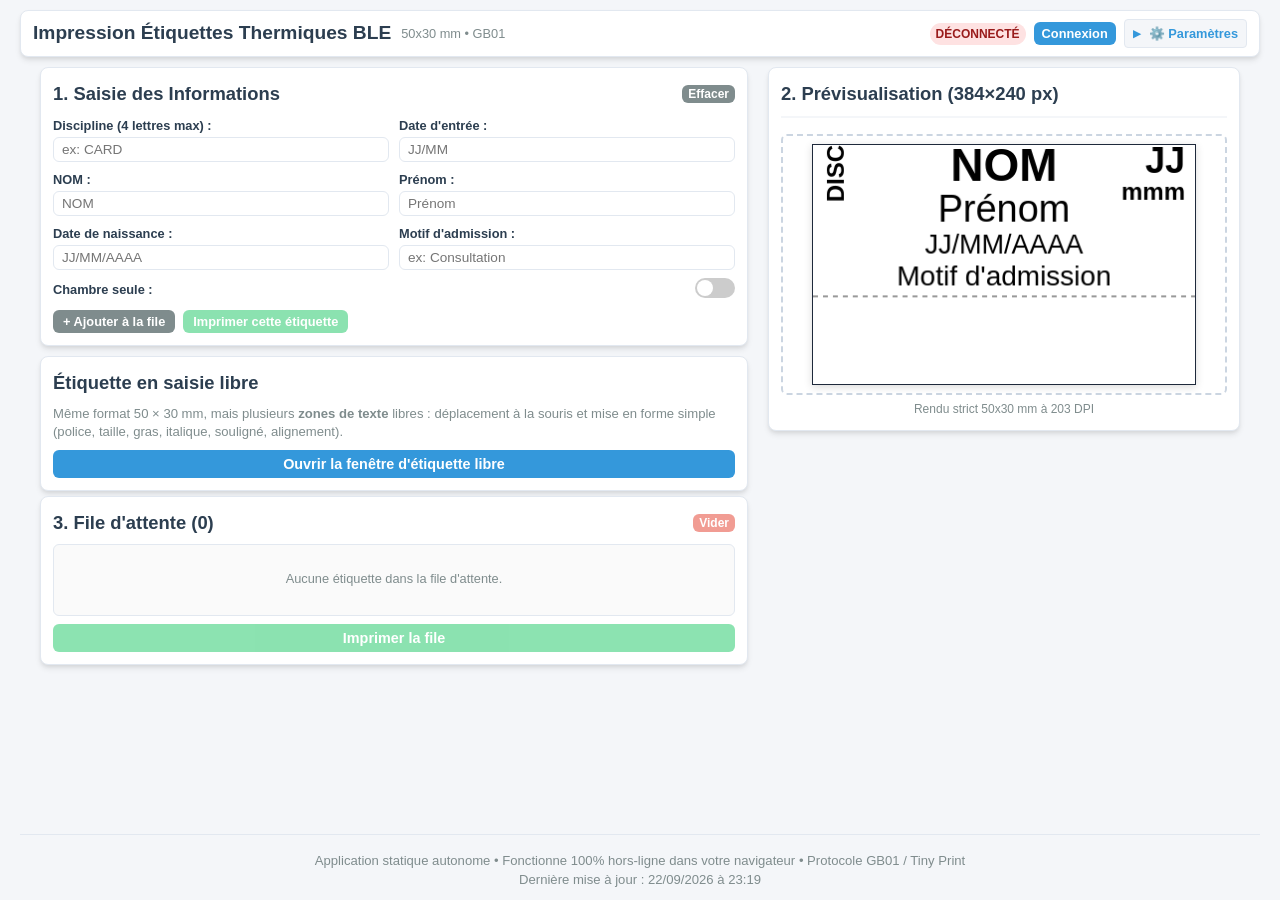
==== commit 53c9c170: "Simplifie l'étiquette libre : zones de texte + mise en forme type traitement de texte Les options de" ====
--- a/index.html
+++ b/index.html
@@ -124,9 +124,9 @@
                     <h2 class="h2-compact" style="margin-bottom: 0;">Étiquette en saisie libre</h2>
                 </div>
                 <p class="free-hint compact-hint">
-                    Même format 50 &times; 30 mm, mais texte <strong>libre</strong> : position (glisser&ndash;déposer),
-                    mise en forme (police, taille, gras/italique/souligné, rotation, inversion, cadre)
-                    et options (cadre de l'étiquette, repères, modèles).
+                    Même format 50 &times; 30 mm, mais plusieurs <strong>zones de texte</strong> libres :
+                    déplacement à la souris et mise en forme simple (police, taille, gras, italique,
+                    souligné, alignement).
                 </p>
                 <button type="button" id="btnOpenFree" class="btn btn-primary btn-large btn-small-padding">
                     Ouvrir la fenêtre d'étiquette libre
@@ -163,7 +163,7 @@
 
     <footer class="app-footer">
         <p>Application statique autonome &bull; Fonctionne 100% hors-ligne dans votre navigateur &bull; Protocole GB01 / Tiny Print</p>
-        <p class="version-info" id="buildVersion">Dernière mise à jour : 22/09/2026 à 23:06</p>
+        <p class="version-info" id="buildVersion">Dernière mise à jour : 22/09/2026 à 23:19</p>
     </footer>
 
     <!-- Modal Pop-up de Connexion Android UX -->
@@ -204,49 +204,41 @@
         </div>
     </div>
 
-    <!-- Fenêtre : Étiquette en saisie libre, placement et mise en forme libres -->
+    <!-- Fenêtre : Étiquette en saisie libre, plusieurs zones de texte -->
     <div id="freeModal" class="modal-overlay hidden" role="dialog" aria-modal="false" aria-labelledby="freeModalTitle">
         <div class="modal-content free-modal">
             <button id="btnCloseFreeModal" class="modal-close" aria-label="Fermer la fenêtre d'étiquette libre" title="Fermer">&times;</button>
             <h3 id="freeModalTitle">Étiquette en saisie libre &mdash; format 50 &times; 30 mm</h3>
             <p class="free-hint">
-                Ajoutez du texte, <strong>déplacez-le directement à la souris</strong> (ou au doigt) sur l'aperçu, puis
-                mettez-le en forme librement. Seule la zone au-dessus de la ligne pointillée (19 mm) est imprimée&nbsp;:
+                Ajoutez plusieurs <strong>zones de texte</strong>, déplacez-les directement sur l'aperçu
+                (glisser&ndash;déposer) puis mettez-les en forme simplement : police, taille, gras, italique,
+                souligné et alignement. Seule la zone au-dessus de la ligne pointillée est imprimée&nbsp;;
                 la bande hachurée correspond à l'avance papier de l'imprimante.
             </p>
 
-            <!-- Barre d'outils -->
             <div class="free-toolbar">
-                <button type="button" id="btnFreeAddText" class="btn btn-primary btn-small">+ Texte</button>
-                <button type="button" id="btnFreeAddLine" class="btn btn-secondary btn-small">+ Trait</button>
+                <button type="button" id="btnFreeAddText" class="btn btn-primary btn-small">+ Zone de texte</button>
                 <button type="button" id="btnFreeDuplicate" class="btn btn-secondary btn-small">Dupliquer</button>
-                <button type="button" id="btnFreeFromForm" class="btn btn-secondary btn-small" title="Pré-remplir l'étiquette libre avec les informations saisies dans le formulaire">Importer le formulaire</button>
+                <button type="button" id="btnFreeDelete" class="btn btn-secondary btn-small">Supprimer</button>
                 <button type="button" id="btnFreeReset" class="btn btn-danger btn-small">Tout effacer</button>
-                <span class="free-template-group">
-                    <select id="freeTemplateSelect" class="form-control form-control-compact" aria-label="Modèles d'étiquette">
-                        <option value="">Modèles&hellip;</option>
-                    </select>
-                    <button type="button" id="btnFreeSaveTemplate" class="btn btn-secondary btn-small">Enregistrer</button>
-                    <button type="button" id="btnFreeDeleteTemplate" class="btn btn-danger btn-small" aria-label="Supprimer le modèle sélectionné" title="Supprimer le modèle">&times;</button>
-                </span>
             </div>
 
             <div class="free-body">
-                <!-- Colonne 1 : calques -->
-                <div class="free-col free-col-layers">
-                    <h4>Calques <span id="freeLayerCount" class="free-count">0</span></h4>
+                <!-- Colonne 1 : zones de texte -->
+                <div class="free-col free-col-zones">
+                    <h4>Zones de texte</h4>
                     <ul id="freeLayers" class="free-layers-list"></ul>
-                    <p class="free-tip">Cliquez sur un calque pour le sélectionner. Flèches du clavier&nbsp;: déplacer (Maj&nbsp;=&nbsp;10&nbsp;px), Suppr&nbsp;: effacer.</p>
-                </div>
-
-                <!-- Colonne 2 : mise en forme -->
+                    <p class="free-tip">Cliquez sur une zone pour la sélectionner. Flèches du clavier&nbsp;: déplacer (Maj&nbsp;=&nbsp;10&nbsp;px), Suppr&nbsp;: effacer.</p>
+                </div>
+
+                <!-- Colonne 2 : mise en forme (comme un traitement de texte) -->
                 <div class="free-col free-col-format">
                     <h4>Mise en forme</h4>
-                    <div id="freeEditorEmpty" class="free-empty">Sélectionnez un élément (calque ou clic sur l'aperçu) pour le mettre en forme.</div>
+                    <div id="freeEditorEmpty" class="free-empty">Sélectionnez une zone de texte (dans la liste ou sur l'aperçu) pour la mettre en forme.</div>
                     <div id="freeEditor" class="hidden">
                         <div class="form-group">
                             <label for="freeText" class="label-compact">Texte (Entrée = nouvelle ligne) :</label>
-                            <textarea id="freeText" class="form-control form-control-compact free-textarea" rows="2" placeholder="Texte libre"></textarea>
+                            <textarea id="freeText" class="form-control form-control-compact free-textarea" rows="2" placeholder="Votre texte"></textarea>
                         </div>
 
                         <div class="free-grid2">
@@ -255,14 +247,12 @@
                                 <select id="freeFont" class="form-control form-control-compact"></select>
                             </div>
                             <div class="form-group">
-                                <label for="freeSizeNum" class="label-compact">Taille (px) :</label>
-                                <input id="freeSizeNum" class="form-control form-control-compact" type="number" min="6" max="96" step="1" value="24">
-                            </div>
-                        </div>
-
-                        <div class="form-group">
-                            <input id="freeSize" class="free-range" type="range" min="6" max="96" step="1" value="24" aria-label="Taille du texte">
-                        </div>
+                                <label for="freeSizeNum" class="label-compact">Taille :</label>
+                                <input id="freeSizeNum" class="form-control form-control-compact" type="number" min="6" max="96" step="1" value="26">
+                            </div>
+                        </div>
+
+                        <input id="freeSize" class="free-range" type="range" min="6" max="96" step="1" value="26" aria-label="Taille du texte">
 
                         <div class="free-btn-row">
                             <button type="button" class="btn btn-secondary btn-small free-toggle" id="freeBold" title="Gras"><strong>G</strong></button>
@@ -272,42 +262,6 @@
                             <button type="button" class="btn btn-secondary btn-small free-toggle" data-align="left" title="Aligner à gauche">&#8676;</button>
                             <button type="button" class="btn btn-secondary btn-small free-toggle" data-align="center" title="Centrer">&#8596;</button>
                             <button type="button" class="btn btn-secondary btn-small free-toggle" data-align="right" title="Aligner à droite">&#8677;</button>
-                            <span class="free-sep"></span>
-                            <button type="button" class="btn btn-secondary btn-small free-toggle" data-rotate="0" title="Rotation 0°">0°</button>
-                            <button type="button" class="btn btn-secondary btn-small free-toggle" data-rotate="90" title="Rotation 90°">90°</button>
-                            <button type="button" class="btn btn-secondary btn-small free-toggle" data-rotate="180" title="Rotation 180°">180°</button>
-                            <button type="button" class="btn btn-secondary btn-small free-toggle" data-rotate="270" title="Rotation 270° (vertical)">270°</button>
-                            <span class="free-sep"></span>
-                            <button type="button" class="btn btn-secondary btn-small free-toggle" id="freeInvert" title="Texte blanc sur fond noir">Inverser</button>
-                        </div>
-
-                        <div class="free-grid2">
-                            <div class="form-group">
-                                <label for="freeLineHeight" class="label-compact">Interligne :</label>
-                                <select id="freeLineHeight" class="form-control form-control-compact">
-                                    <option value="0.95">Serré (0,95)</option>
-                                    <option value="1.1" selected>Normal (1,1)</option>
-                                    <option value="1.3">Aéré (1,3)</option>
-                                    <option value="1.5">Très aéré (1,5)</option>
-                                </select>
-                            </div>
-                            <div class="form-group">
-                                <label for="freeSpacing" class="label-compact">Espacement lettres (px) :</label>
-                                <input id="freeSpacing" class="form-control form-control-compact" type="number" min="-5" max="20" step="0.5" value="0">
-                            </div>
-                            <div class="form-group">
-                                <label for="freeMaxWidth" class="label-compact">Largeur max. (px, 0 = libre) :</label>
-                                <input id="freeMaxWidth" class="form-control form-control-compact" type="number" min="0" max="384" step="4" value="0">
-                            </div>
-                            <div class="form-group">
-                                <label for="freeBox" class="label-compact">Encadrement de l'élément :</label>
-                                <select id="freeBox" class="form-control form-control-compact">
-                                    <option value="none">Aucun</option>
-                                    <option value="rect">Cadre</option>
-                                    <option value="below">Trait sous le texte</option>
-                                    <option value="top">Trait au-dessus du texte</option>
-                                </select>
-                            </div>
                         </div>
 
                         <div class="free-grid2">
@@ -320,30 +274,10 @@
                                 <input id="freePosY" class="form-control form-control-compact" type="number" min="-20" max="260" step="1" value="20">
                             </div>
                         </div>
-
-                        <div class="free-btn-row">
-                            <button type="button" class="btn btn-secondary btn-super-small free-toggle" data-nudge="-1,0" aria-label="Déplacer à gauche">&larr;</button>
-                            <button type="button" class="btn btn-secondary btn-super-small free-toggle" data-nudge="1,0" aria-label="Déplacer à droite">&rarr;</button>
-                            <button type="button" class="btn btn-secondary btn-super-small free-toggle" data-nudge="0,-1" aria-label="Déplacer vers le haut">&uarr;</button>
-                            <button type="button" class="btn btn-secondary btn-super-small free-toggle" data-nudge="0,1" aria-label="Déplacer vers le bas">&darr;</button>
-                            <span class="free-sep"></span>
-                            <button type="button" class="btn btn-secondary btn-super-small free-toggle" data-pospreset="center" title="Centrer horizontalement">Centrer</button>
-                            <button type="button" class="btn btn-secondary btn-super-small free-toggle" data-pospreset="top" title="Coller en haut de la zone">Haut</button>
-                            <button type="button" class="btn btn-secondary btn-super-small free-toggle" data-pospreset="bottom" title="Coller en bas de la zone">Bas</button>
-                            <button type="button" class="btn btn-secondary btn-super-small free-toggle" data-pospreset="left" title="Coller à gauche">Gauche</button>
-                            <button type="button" class="btn btn-secondary btn-super-small free-toggle" data-pospreset="right" title="Coller à droite">Droite</button>
-                        </div>
-
-                        <div class="form-group free-inline" id="freeLineOptions">
-                            <label for="freeLineWidth" class="label-compact">Trait : longueur</label>
-                            <input id="freeLineWidth" class="form-control form-control-compact" type="number" min="4" max="384" step="2" value="200">
-                            <label for="freeLineThickness" class="label-compact">épaisseur</label>
-                            <input id="freeLineThickness" class="form-control form-control-compact" type="number" min="1" max="40" step="1" value="3">
-                        </div>
-                    </div>
-                </div>
-
-                <!-- Colonne 3 : aperçu + options -->
+                    </div>
+                </div>
+
+                <!-- Colonne 3 : aperçu -->
                 <div class="free-col free-col-preview">
                     <h4>Aperçu (384 &times; 240 px &mdash; glisser pour placer)</h4>
                     <div class="canvas-wrapper compact-wrapper free-canvas-wrapper">
@@ -351,54 +285,6 @@
                     </div>
                     <p id="freeWarning" class="free-warning hidden"></p>
 
-                    <fieldset class="free-options">
-                        <legend>Options d'étiquette</legend>
-                        <div class="free-grid2">
-                            <div class="form-group">
-                                <label for="freeBorder" class="label-compact">Cadre de l'étiquette :</label>
-                                <select id="freeBorder" class="form-control form-control-compact">
-                                    <option value="none" selected>Aucun</option>
-                                    <option value="thin">Fin</option>
-                                    <option value="thick">Épais</option>
-                                    <option value="double">Double trait</option>
-                                    <option value="rounded">Arrondi</option>
-                                </select>
-                            </div>
-                            <div class="form-group">
-                                <label for="freeBorderWidth" class="label-compact">Épaisseur du cadre (px) :</label>
-                                <input id="freeBorderWidth" class="form-control form-control-compact" type="number" min="1" max="12" step="1" value="3">
-                            </div>
-                            <div class="form-group">
-                                <label for="freeMargin" class="label-compact">Marge du cadre (px) :</label>
-                                <input id="freeMargin" class="form-control form-control-compact" type="number" min="0" max="40" step="1" value="6">
-                            </div>
-                            <div class="form-group">
-                                <label for="freeGrid" class="label-compact">Magnétisme (grille) :</label>
-                                <select id="freeGrid" class="form-control form-control-compact">
-                                    <option value="0">Aucun</option>
-                                    <option value="1">1 px</option>
-                                    <option value="2">2 px</option>
-                                    <option value="4" selected>4 px</option>
-                                    <option value="8">8 px</option>
-                                </select>
-                            </div>
-                            <div class="form-group">
-                                <label for="freeOffset" class="label-compact">Zone imprimable :</label>
-                                <select id="freeOffset" class="form-control form-control-compact">
-                                    <option value="88" selected>19 mm (recommandé, GB01/X6)</option>
-                                    <option value="0">30 mm (pleine hauteur)</option>
-                                </select>
-                            </div>
-                            <div class="form-group free-inline free-inline-center">
-                                <label class="switch switch-compact" title="Afficher la grille et la limite imprimable">
-                                    <input type="checkbox" id="freeGuides" checked>
-                                    <span class="slider round slider-compact"></span>
-                                </label>
-                                <label for="freeGuides" class="label-compact">Repères</label>
-                            </div>
-                        </div>
-                    </fieldset>
-
                     <div class="button-group compact-btn-group">
                         <button type="button" id="btnFreeAddQueue" class="btn btn-secondary btn-small">+ Ajouter à la file</button>
                         <button type="button" id="btnFreePrint" class="btn btn-success btn-small" disabled>Imprimer cette étiquette</button>
--- a/style.css
+++ b/style.css
@@ -23,6 +23,11 @@
     padding: 0;
 }
 
+/* Utilitaire : masquage (utilisé par les fenêtres et les panneaux) */
+.hidden {
+    display: none !important;
+}
+
 body {
     font-family: -apple-system, BlinkMacSystemFont, "Segoe UI", Roboto, Helvetica, Arial, sans-serif;
     background-color: var(--bg-color);
@@ -901,7 +906,7 @@
 }
 
 .free-modal {
-    max-width: 1120px;
+    max-width: 1060px;
     width: 96%;
     max-height: 94vh;
     overflow-y: auto;
@@ -924,20 +929,9 @@
     border-bottom: 1px solid var(--border-color);
 }
 
-.free-template-group {
-    display: flex;
-    align-items: center;
-    gap: 6px;
-    margin-left: auto;
-}
-
-.free-template-group select {
-    max-width: 190px;
-}
-
 .free-body {
     display: grid;
-    grid-template-columns: minmax(180px, 220px) minmax(260px, 320px) minmax(320px, 1fr);
+    grid-template-columns: minmax(170px, 210px) minmax(250px, 300px) minmax(320px, 1fr);
     gap: 16px;
     align-items: start;
 }
@@ -951,14 +945,6 @@
     display: flex;
     align-items: center;
     gap: 6px;
-}
-
-.free-count {
-    background: var(--primary-color);
-    color: #fff;
-    border-radius: 10px;
-    font-size: 0.7rem;
-    padding: 1px 7px;
 }
 
 .free-tip {
@@ -1007,11 +993,6 @@
     overflow: hidden;
     text-overflow: ellipsis;
     white-space: nowrap;
-}
-
-.layer-hidden {
-    opacity: 0.45;
-    text-decoration: line-through;
 }
 
 .layer-icon-btn {
@@ -1083,21 +1064,6 @@
     height: 18px;
     background: var(--border-color);
     margin: 0 3px;
-}
-
-.free-inline {
-    display: flex;
-    align-items: center;
-    gap: 6px;
-    flex-wrap: wrap;
-}
-
-.free-inline .form-control-compact {
-    width: 64px;
-}
-
-.free-inline-center {
-    align-items: center;
 }
 
 .free-canvas-wrapper {
@@ -1126,28 +1092,8 @@
     margin-bottom: 8px;
 }
 
-.free-options {
-    border: 1px solid var(--border-color);
-    border-radius: 8px;
-    padding: 8px 10px 4px;
-    margin: 8px 0 10px;
-}
-
-.free-options legend {
-    font-size: 0.78rem;
-    text-transform: uppercase;
-    letter-spacing: 0.03em;
-    color: var(--text-muted);
-    padding: 0 4px;
-}
-
 #btnOpenFree {
     width: 100%;
-}
-
-/* Un trait sélectionné masque les champs réservés au texte */
-#freeEditor.mode-line .free-text-only {
-    display: none !important;
 }
 
 /* Responsive : la fenêtre passe en une colonne sur petit écran */
@@ -1163,11 +1109,6 @@
     .free-modal {
         padding: 14px;
     }
-
-    .free-template-group {
-        margin-left: 0;
-        width: 100%;
-    }
 }
 
 @media (max-width: 600px) {
@@ -1178,4 +1119,4 @@
     .free-toolbar .btn {
         flex: 1 1 auto;
     }
-}
+}
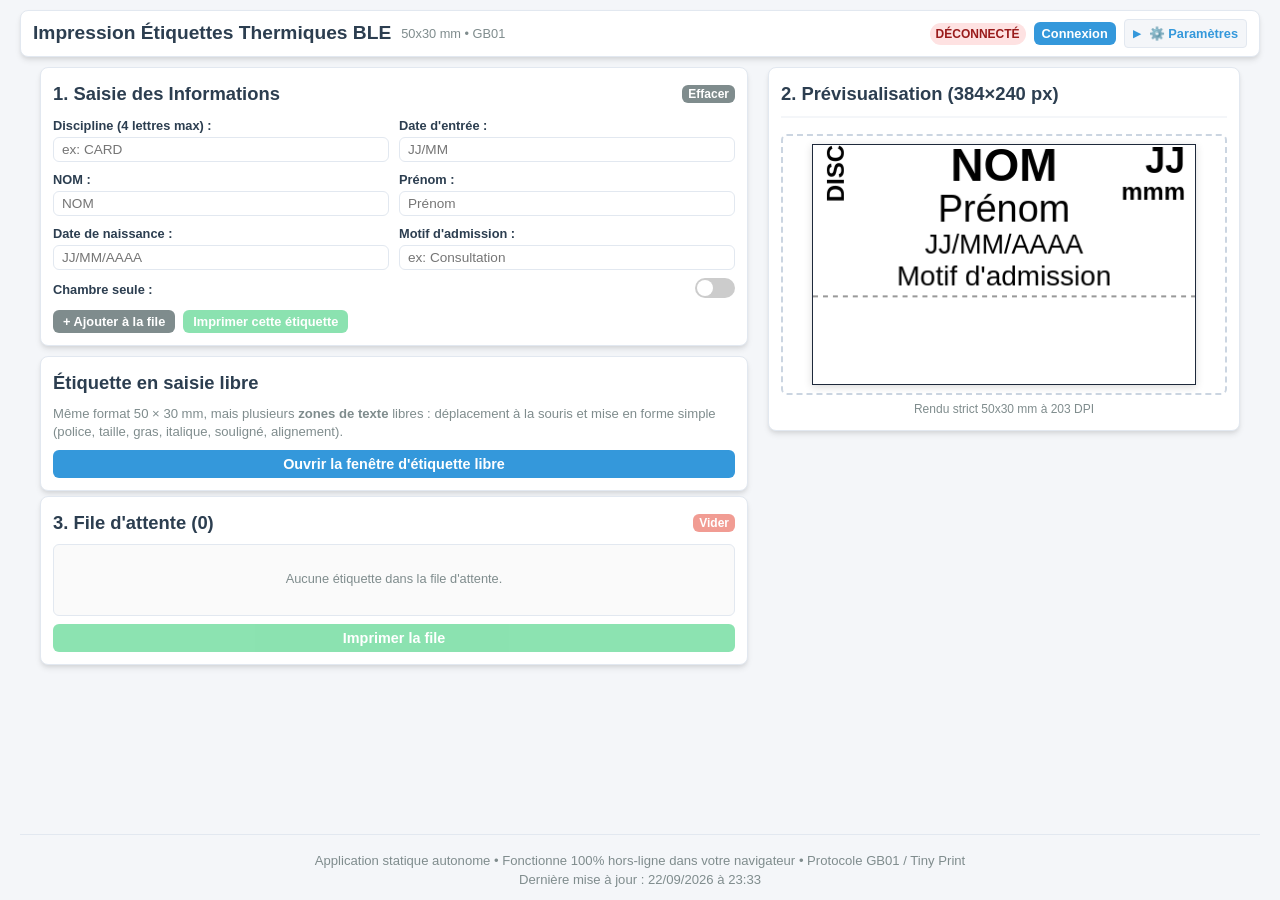
==== commit 3dc98f77: "Nombre d'impressions par étiquette dans la file d'attente Chaque étiquette de la file dispose désorm" ====
--- a/index.html
+++ b/index.html
@@ -142,6 +142,7 @@
                 <div id="queueList" class="queue-list compact-queue">
                     <p class="empty-queue-msg label-compact">Aucune étiquette dans la file d'attente.</p>
                 </div>
+                <p id="queueSummary" class="queue-summary hidden"></p>
                 <div class="button-group compact-btn-group">
                     <button id="btnPrintBatch" class="btn btn-success btn-large btn-small-padding" disabled>Imprimer la file</button>
                 </div>
@@ -163,7 +164,7 @@
 
     <footer class="app-footer">
         <p>Application statique autonome &bull; Fonctionne 100% hors-ligne dans votre navigateur &bull; Protocole GB01 / Tiny Print</p>
-        <p class="version-info" id="buildVersion">Dernière mise à jour : 22/09/2026 à 23:19</p>
+        <p class="version-info" id="buildVersion">Dernière mise à jour : 22/09/2026 à 23:33</p>
     </footer>
 
     <!-- Modal Pop-up de Connexion Android UX -->
--- a/style.css
+++ b/style.css
@@ -483,6 +483,47 @@
     gap: 6px;
 }
 
+/* Nombre d'impressions d'une étiquette de la file */
+.queue-copies {
+    display: inline-flex;
+    align-items: center;
+    gap: 4px;
+    font-size: 0.8rem;
+    color: var(--text-muted);
+    white-space: nowrap;
+}
+
+.queue-copies > span {
+    font-size: 0.95rem;
+    font-weight: 700;
+    color: var(--text-color);
+}
+
+.queue-copies input {
+    width: 54px;
+    padding: 3px 5px;
+    border: 1px solid var(--border-color);
+    border-radius: 4px;
+    background: #fff;
+    color: var(--text-color);
+    font: inherit;
+    font-size: 0.82rem;
+    text-align: center;
+}
+
+.queue-copies input:focus {
+    outline: none;
+    border-color: var(--primary-color);
+    box-shadow: 0 0 0 2px rgba(52, 152, 219, 0.2);
+}
+
+.queue-summary {
+    font-size: 0.8rem;
+    color: var(--text-muted);
+    text-align: right;
+    margin: 6px 2px 0;
+}
+
 /* Footer */
 .app-footer {
     text-align: center;
@@ -1119,4 +1160,43 @@
     .free-toolbar .btn {
         flex: 1 1 auto;
     }
-}+}
+/* =========================================================
+   RESPONSIVE (écrans étroits)
+   Ces règles sont volontairement en fin de feuille : les mêmes
+   sélecteurs sont redéfinis plus haut dans le fichier (mise en page
+   « compacte »), donc une media query déclarée avant eux serait
+   systématiquement écrasée et l'interface ne s'empilerait jamais
+   sur téléphone.
+   ========================================================= */
+
+@media (max-width: 768px) {
+    .app-container {
+        flex-direction: column;
+        flex-wrap: wrap;
+    }
+
+    .left-col,
+    .right-col {
+        flex: 1 1 100%;
+        max-width: 100%;
+        width: 100%;
+    }
+}
+
+@media (max-width: 600px) {
+    .header-content {
+        flex-direction: column;
+        align-items: stretch;
+    }
+
+    .header-bluetooth {
+        justify-content: space-between;
+        margin-top: 10px;
+    }
+
+    .form-row-compact {
+        flex-direction: column;
+        gap: 0;
+    }
+}
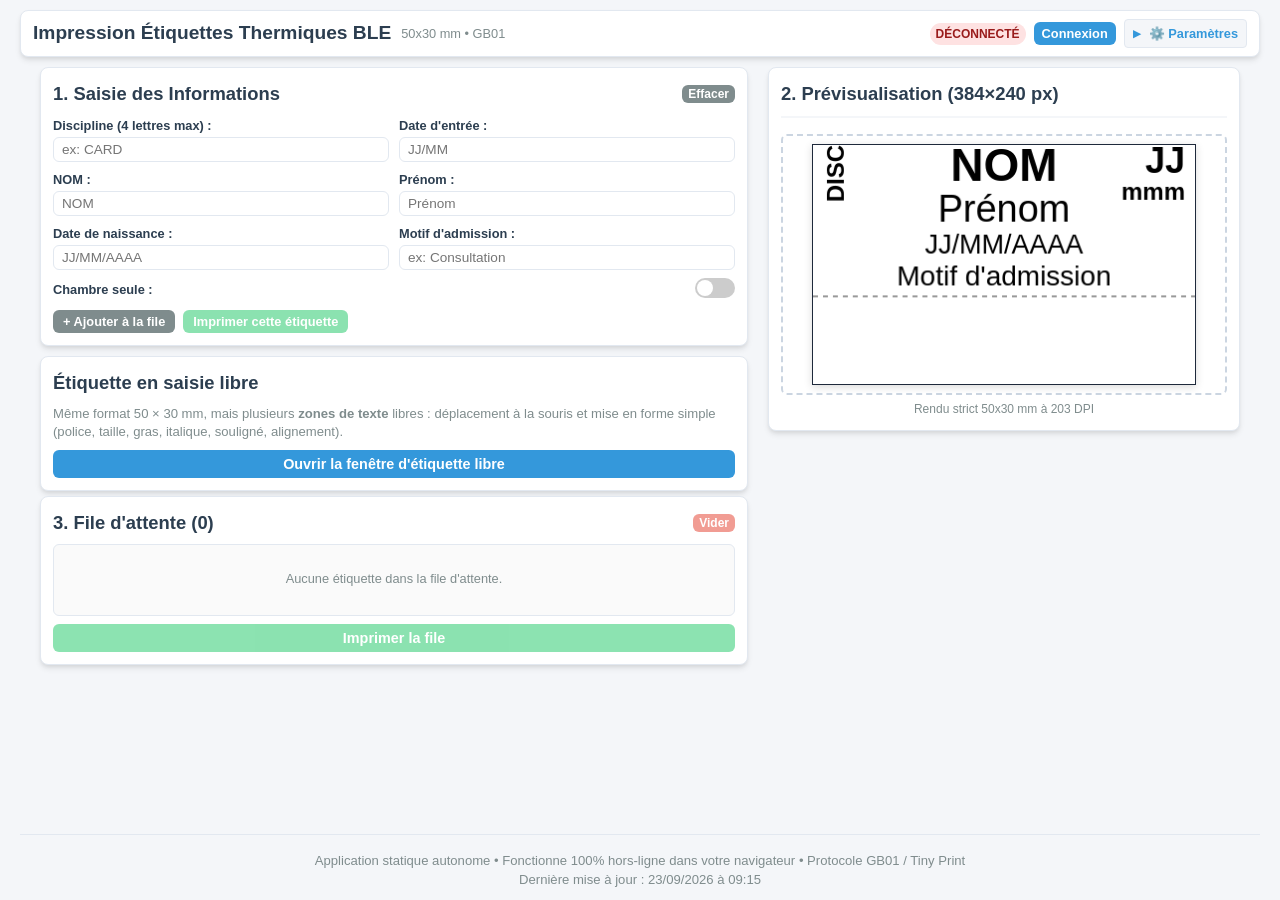
==== commit a562a138: "Compteur « − N + » dans la file d'attente et étiquette libre plus claire File d'attente - Remplace l" ====
--- a/index.html
+++ b/index.html
@@ -164,7 +164,7 @@
 
     <footer class="app-footer">
         <p>Application statique autonome &bull; Fonctionne 100% hors-ligne dans votre navigateur &bull; Protocole GB01 / Tiny Print</p>
-        <p class="version-info" id="buildVersion">Dernière mise à jour : 22/09/2026 à 23:33</p>
+        <p class="version-info" id="buildVersion">Dernière mise à jour : 23/09/2026 à 09:15</p>
     </footer>
 
     <!-- Modal Pop-up de Connexion Android UX -->
@@ -218,10 +218,22 @@
             </p>
 
             <div class="free-toolbar">
-                <button type="button" id="btnFreeAddText" class="btn btn-primary btn-small">+ Zone de texte</button>
-                <button type="button" id="btnFreeDuplicate" class="btn btn-secondary btn-small">Dupliquer</button>
-                <button type="button" id="btnFreeDelete" class="btn btn-secondary btn-small">Supprimer</button>
-                <button type="button" id="btnFreeReset" class="btn btn-danger btn-small">Tout effacer</button>
+                <button type="button" id="btnFreeAddText" class="btn btn-primary btn-small">
+                    <svg class="btn-icon" viewBox="0 0 16 16" fill="none" stroke="currentColor" stroke-width="1.6" stroke-linecap="round" aria-hidden="true"><path d="M8 3.5v9M3.5 8h9"/></svg>
+                    Ajouter une zone de texte
+                </button>
+                <button type="button" id="btnFreeDuplicate" class="btn btn-secondary btn-small" disabled title="Crée une copie de la zone de texte sélectionnée">
+                    <svg class="btn-icon" viewBox="0 0 16 16" fill="none" stroke="currentColor" stroke-width="1.6" stroke-linecap="round" stroke-linejoin="round" aria-hidden="true"><rect x="5.75" y="5.75" width="7.5" height="7.5" rx="1.5"/><path d="M2.75 9.5v-5A2.75 2.75 0 0 1 5.5 1.75h4.5"/></svg>
+                    Copier la zone
+                </button>
+                <button type="button" id="btnFreeDelete" class="btn btn-secondary btn-small" disabled title="Supprime la zone de texte sélectionnée">
+                    <svg class="btn-icon" viewBox="0 0 16 16" fill="none" stroke="currentColor" stroke-width="1.6" stroke-linecap="round" stroke-linejoin="round" aria-hidden="true"><path d="M3 4.5h10"/><path d="M4.6 4.5l.5 8.05A1.25 1.25 0 0 0 6.35 13.7h3.3a1.25 1.25 0 0 0 1.25-1.15l.5-8.05"/><path d="M6.3 4.5V3.3A1.3 1.3 0 0 1 7.6 2h.8a1.3 1.3 0 0 1 1.3 1.3v1.2"/></svg>
+                    Supprimer la zone
+                </button>
+                <button type="button" id="btnFreeReset" class="btn btn-danger btn-small" title="Efface toutes les zones de texte de l'étiquette">
+                    <svg class="btn-icon" viewBox="0 0 16 16" fill="none" stroke="currentColor" stroke-width="1.6" stroke-linecap="round" stroke-linejoin="round" aria-hidden="true"><path d="M9.6 2.9 2.9 9.6a1.5 1.5 0 0 0 0 2.12l1.38 1.38a1.5 1.5 0 0 0 2.12 0l6.7-6.7a1.5 1.5 0 0 0 0-2.12L11.72 2.9a1.5 1.5 0 0 0-2.12 0Z"/><path d="M6.9 5.6l4.5 4.5"/><path d="M7.5 13.5h6"/></svg>
+                    Tout effacer
+                </button>
             </div>
 
             <div class="free-body">
@@ -265,16 +277,7 @@
                             <button type="button" class="btn btn-secondary btn-small free-toggle" data-align="right" title="Aligner à droite">&#8677;</button>
                         </div>
 
-                        <div class="free-grid2">
-                            <div class="form-group">
-                                <label for="freePosX" class="label-compact">Position X (px) :</label>
-                                <input id="freePosX" class="form-control form-control-compact" type="number" min="-20" max="404" step="1" value="192">
-                            </div>
-                            <div class="form-group">
-                                <label for="freePosY" class="label-compact">Position Y (px) :</label>
-                                <input id="freePosY" class="form-control form-control-compact" type="number" min="-20" max="260" step="1" value="20">
-                            </div>
-                        </div>
+                        <p class="free-tip free-tip-inline">Déplacez la zone directement sur l'aperçu (glisser&ndash;déposer) ou avec les flèches du clavier.</p>
                     </div>
                 </div>
 
--- a/style.css
+++ b/style.css
@@ -483,38 +483,63 @@
     gap: 6px;
 }
 
-/* Nombre d'impressions d'une étiquette de la file */
-.queue-copies {
+/* Nombre d'impressions d'une étiquette de la file : compteur « − N + » */
+.queue-stepper {
     display: inline-flex;
-    align-items: center;
-    gap: 4px;
-    font-size: 0.8rem;
-    color: var(--text-muted);
+    align-items: stretch;
+    border: 1px solid var(--border-color);
+    border-radius: 6px;
+    overflow: hidden;
+    background: #fff;
     white-space: nowrap;
 }
 
-.queue-copies > span {
-    font-size: 0.95rem;
-    font-weight: 700;
-    color: var(--text-color);
-}
-
-.queue-copies input {
-    width: 54px;
-    padding: 3px 5px;
-    border: 1px solid var(--border-color);
-    border-radius: 4px;
+.queue-stepper input {
+    width: 40px;
+    padding: 3px 2px;
+    border: none;
+    border-left: 1px solid var(--border-color);
+    border-right: 1px solid var(--border-color);
     background: #fff;
     color: var(--text-color);
     font: inherit;
     font-size: 0.82rem;
+    font-weight: 700;
     text-align: center;
-}
-
-.queue-copies input:focus {
+    -moz-appearance: textfield;
+}
+
+.queue-stepper input:focus {
     outline: none;
-    border-color: var(--primary-color);
-    box-shadow: 0 0 0 2px rgba(52, 152, 219, 0.2);
+    box-shadow: inset 0 0 0 2px rgba(52, 152, 219, 0.35);
+}
+
+/* Les boutons + et − remplacent les flèches natives du champ nombre. */
+.queue-stepper input::-webkit-outer-spin-button,
+.queue-stepper input::-webkit-inner-spin-button {
+    -webkit-appearance: none;
+    margin: 0;
+}
+
+.queue-step-btn {
+    width: 26px;
+    border: none;
+    background: var(--bg-color);
+    color: var(--text-color);
+    font: inherit;
+    font-size: 0.95rem;
+    font-weight: 700;
+    line-height: 1;
+    cursor: pointer;
+    display: inline-flex;
+    align-items: center;
+    justify-content: center;
+    transition: background-color 0.15s;
+}
+
+.queue-step-btn:hover {
+    background: var(--primary-color);
+    color: #fff;
 }
 
 .queue-summary {
@@ -995,6 +1020,19 @@
     margin-top: 8px;
 }
 
+.free-tip-inline {
+    margin-top: 12px;
+    margin-bottom: 0;
+}
+
+/* Pictogrammes des boutons d'action */
+.btn-icon {
+    width: 1em;
+    height: 1em;
+    flex: none;
+    margin-right: 5px;
+}
+
 .free-layers-list {
     list-style: none;
     border: 1px solid var(--border-color);
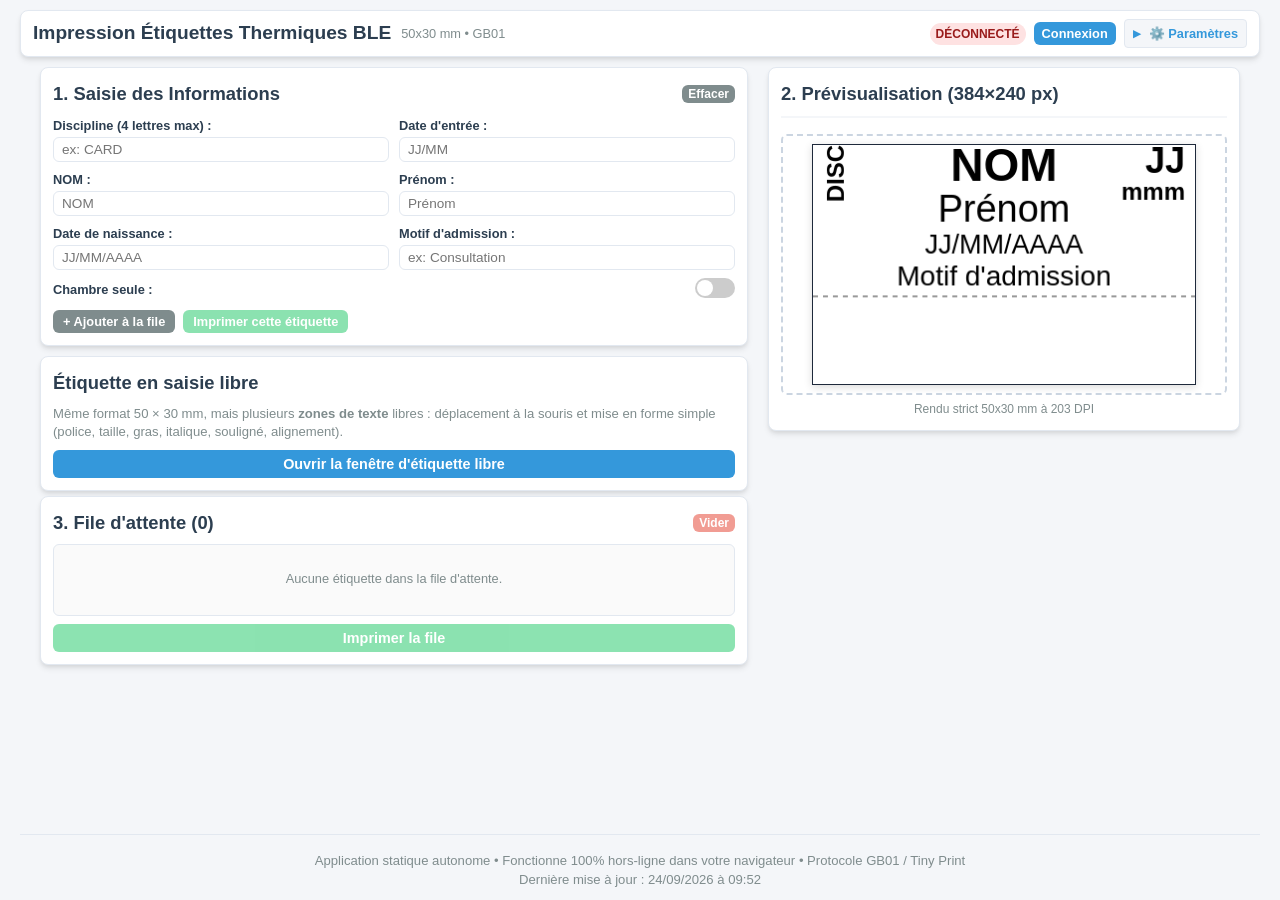
==== commit d94aab45: "Connexion imprimante sans fenêtre système et non bloquante Problème : la connexion passait obligatoi" ====
--- a/index.html
+++ b/index.html
@@ -164,11 +164,11 @@
 
     <footer class="app-footer">
         <p>Application statique autonome &bull; Fonctionne 100% hors-ligne dans votre navigateur &bull; Protocole GB01 / Tiny Print</p>
-        <p class="version-info" id="buildVersion">Dernière mise à jour : 23/09/2026 à 09:15</p>
+        <p class="version-info" id="buildVersion">Dernière mise à jour : 24/09/2026 à 09:52</p>
     </footer>
 
-    <!-- Modal Pop-up de Connexion Android UX -->
-    <div id="connectionModal" class="modal-overlay hidden">
+    <!-- Modal Pop-up de Connexion (non bloquant : la fenêtre se loge en bas et laisse l'application utilisable) -->
+    <div id="connectionModal" class="modal-overlay non-blocking hidden">
         <div class="modal-content">
             <button id="btnCloseModal" class="modal-close" aria-label="Fermer" title="Fermer">&times;</button>
             <h3 id="modalTitle">Recherche de l'imprimante...</h3>
@@ -198,6 +198,7 @@
 
             <p id="modalStatusText" class="modal-status-text">Recherche des appareils X6h-2CD2, X6, GB01...</p>
             <div id="modalDeviceName" class="modal-device-name">--</div>
+            <p class="modal-hint">Vous pouvez continuer à utiliser l'application ou changer de fenêtre pendant la connexion : elle se poursuit en arrière-plan.</p>
 
             <div class="modal-actions">
                 <button id="btnModalConnectBle" class="btn btn-primary">Connexion Bluetooth (BLE)</button>
@@ -298,6 +299,9 @@
         </div>
     </div>
 
+    <!-- Notifications non bloquantes (remplacent les alertes système) -->
+    <div id="toastContainer" class="toast-container" aria-live="polite"></div>
+
     <script src="app.js"></script>
 </body>
 </html>
--- a/style.css
+++ b/style.css
@@ -617,6 +617,107 @@
     color: var(--text-color);
 }
 
+/*
+ * FENÊTRE DE CONNEXION NON BLOQUANTE
+ * Elle se loge en bas de l'écran, sans voile sombre, et laisse passer les clics :
+ * l'utilisateur peut continuer à travailler ou changer de fenêtre pendant la connexion.
+ */
+.modal-overlay.non-blocking {
+    background: transparent;
+    backdrop-filter: none;
+    align-items: flex-end;
+    padding: 0 14px 14px 14px;
+    pointer-events: none;
+}
+
+.modal-overlay.non-blocking .modal-content {
+    pointer-events: auto;
+    width: 100%;
+    max-width: 440px;
+    padding: 16px 20px;
+    border: 1px solid var(--border-color);
+    box-shadow: 0 10px 30px -8px rgba(15, 23, 42, 0.35);
+}
+
+/* Version compacte : la fenêtre reste discrète pour ne pas gêner le travail en cours */
+.modal-overlay.non-blocking .modal-content h3 {
+    font-size: 1.05rem;
+    margin-bottom: 10px;
+}
+
+.modal-overlay.non-blocking .printer-illustration-container {
+    width: 92px;
+    height: 92px;
+    margin: 0 auto 10px auto;
+}
+
+.modal-overlay.non-blocking .printer-miniature-wrapper {
+    width: 74px;
+    height: 74px;
+}
+
+.modal-overlay.non-blocking .printer-svg {
+    width: 74px;
+    height: 74px;
+}
+
+.modal-overlay.non-blocking .radar-pulse {
+    width: 82px;
+    height: 82px;
+}
+
+.modal-overlay.non-blocking .modal-status-text {
+    font-size: 0.88rem;
+}
+
+.modal-overlay.non-blocking .modal-device-name {
+    font-size: 1rem;
+    margin-bottom: 12px;
+}
+
+.modal-overlay.non-blocking .modal-hint {
+    margin-bottom: 12px;
+}
+
+/* NOTIFICATIONS NON BLOQUANTES (remplacent les alertes système) */
+.toast-container {
+    position: fixed;
+    top: 12px;
+    left: 50%;
+    transform: translateX(-50%);
+    z-index: 2000;
+    display: flex;
+    flex-direction: column;
+    gap: 8px;
+    width: min(92vw, 460px);
+    pointer-events: none;
+}
+
+.toast {
+    background: #1e293b;
+    color: #f8fafc;
+    border-left: 5px solid var(--primary-color);
+    border-radius: 8px;
+    padding: 12px 14px;
+    font-size: 0.88rem;
+    line-height: 1.35;
+    box-shadow: 0 8px 20px -6px rgba(15, 23, 42, 0.45);
+    opacity: 0;
+    transform: translateY(-12px);
+    transition: opacity 0.25s ease, transform 0.25s ease;
+    pointer-events: auto;
+}
+
+.toast-visible {
+    opacity: 1;
+    transform: translateY(0);
+}
+
+.toast-success { border-left-color: var(--success-color); }
+.toast-error { border-left-color: var(--danger-color); }
+.toast-warning { border-left-color: #f1c40f; }
+.toast-info { border-left-color: var(--primary-color); }
+
 /* MINIATURE & ANIMATION RADAR */
 .printer-illustration-container {
     position: relative;
